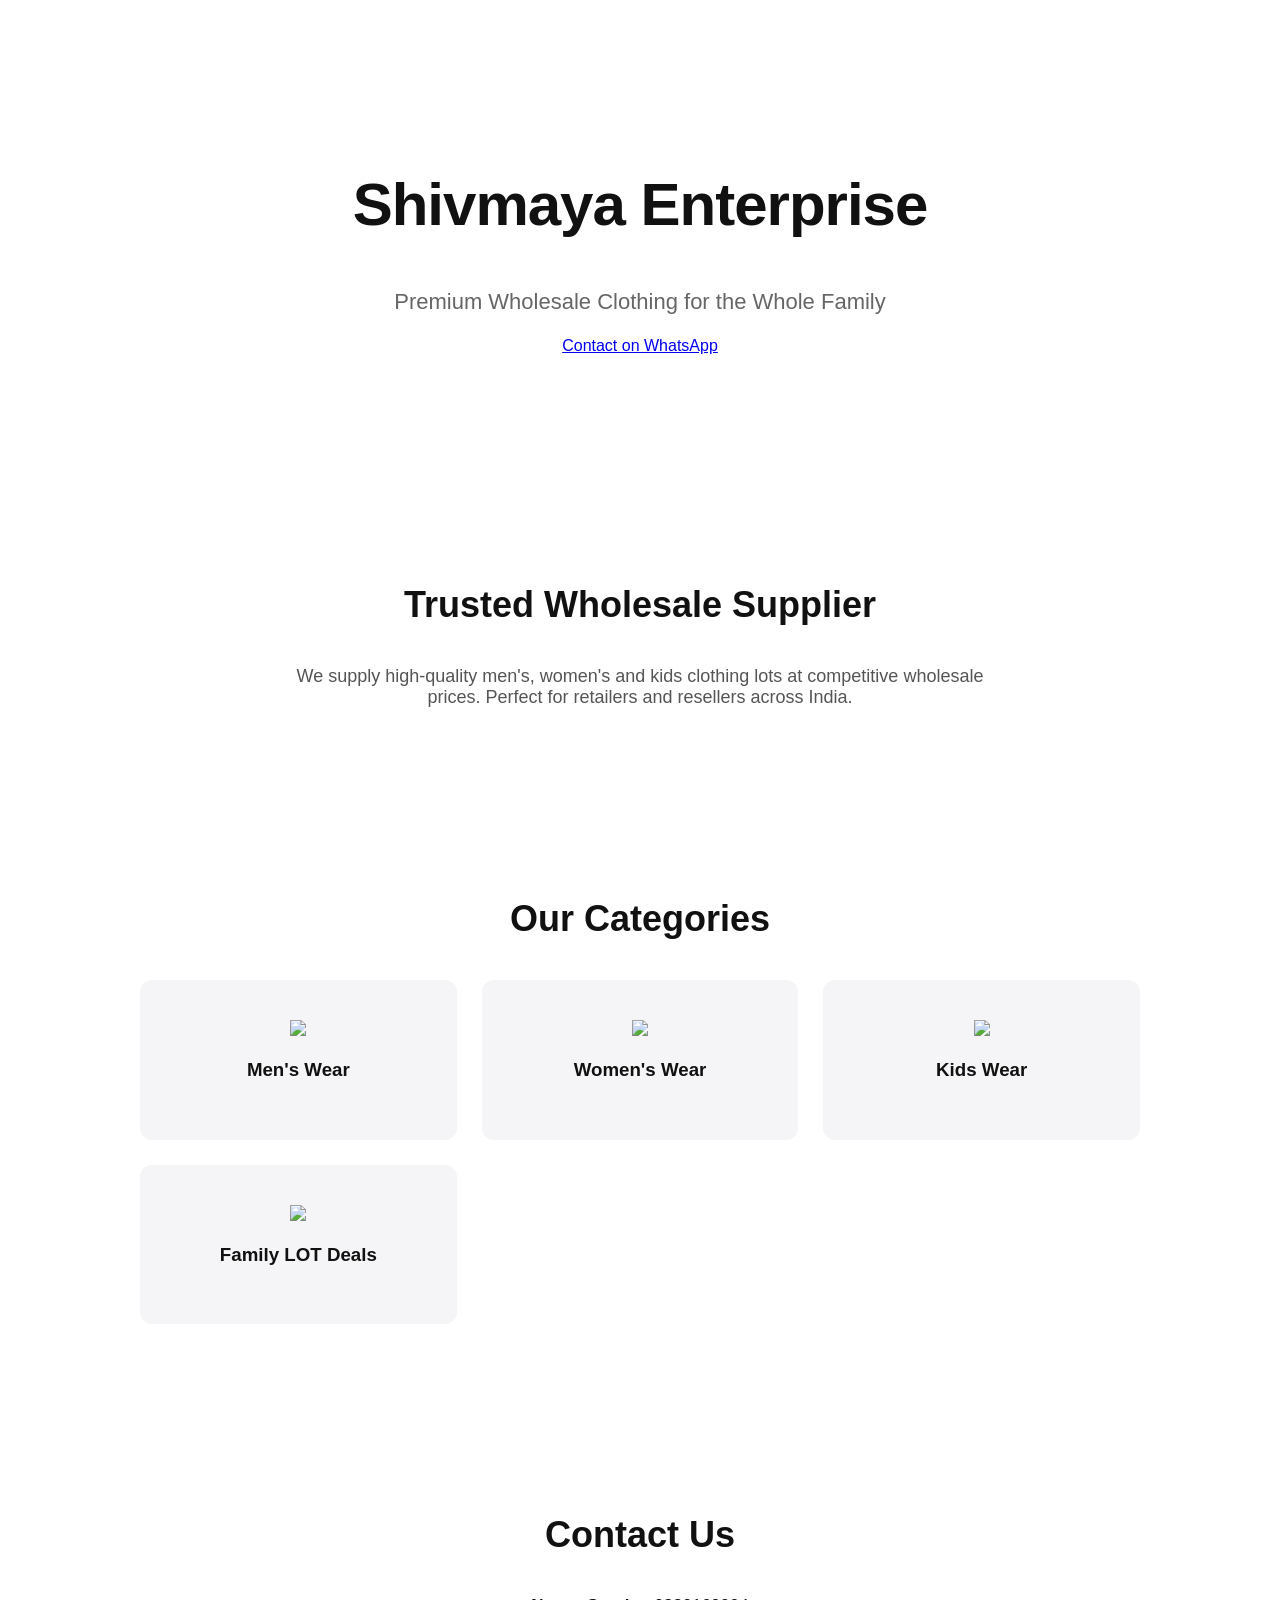
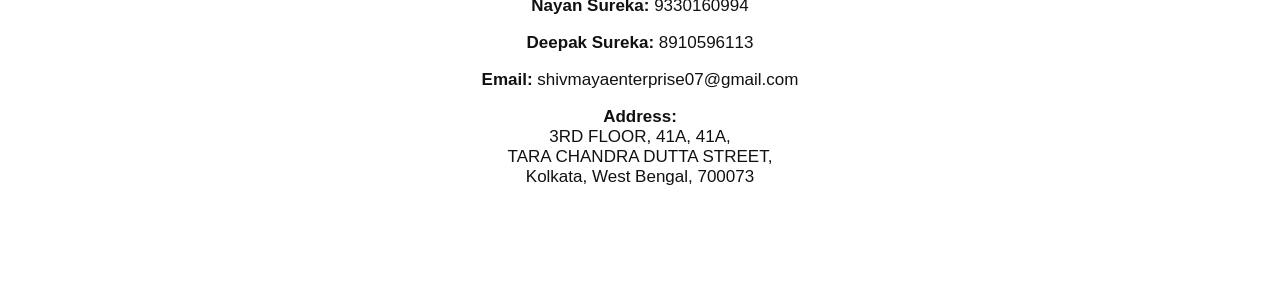
==== index.html @ 146da238 "Update index.html" ====
<!DOCTYPE html>
<html lang="en">

<head>

<meta charset="UTF-8">

<meta name="viewport"
content="width=device-width, initial-scale=1.0">

<title>Shivmaya Enterprise</title>

<link rel="stylesheet"
href="style.css">

</head>

<body>

<!-- HERO BANNER -->

<section class="hero">

<div class="hero-text">

<h1>Shivmaya Enterprise</h1>

<p>
Premium Wholesale Clothing
for the Whole Family
</p>

<a href="https://wa.me/919330160994"
class="btn">

Contact on WhatsApp

</a>

</div>

</section>

<!-- ABOUT -->

<section class="about">

<h2>Trusted Wholesale Supplier</h2>

<p>

We supply high-quality men's,
women's and kids clothing lots
at competitive wholesale prices.

Perfect for retailers and
resellers across India.

</p>

</section>

<!-- CATEGORY SECTION -->

<section class="products">

<h2>Our Categories</h2>

<div class="grid">

<div class="card">

<img src="images/mens.jpg">

<h3>Men's Wear</h3>

</div>

<div class="card">

<img src="images/womens.jpg">

<h3>Women's Wear</h3>

</div>

<div class="card">

<img src="images/kids.jpg">

<h3>Kids Wear</h3>

</div>

<div class="card">

<img src="images/family.jpg">

<h3>Family LOT Deals</h3>

</div>

</div>

</section>

<!-- CONTACT -->

<section class="contact">

<h2>Contact Us</h2>

<p>

<strong>Nayan Sureka:</strong>
9330160994

</p>

<p>

<strong>Deepak Sureka:</strong>
8910596113

</p>

<p>

<strong>Email:</strong>
shivmayaenterprise07@gmail.com

</p>

<p>

<strong>Address:</strong><br>

3RD FLOOR, 41A, 41A,<br>

TARA CHANDRA DUTTA STREET,<br>

Kolkata, West Bengal, 700073

</p>

</section>

</body>

</html>
---- style.css ----
/* APPLE STYLE MINIMAL DESIGN */

body {

margin: 0;

font-family: -apple-system,
BlinkMacSystemFont,
"Segoe UI",
Roboto,
sans-serif;

background: #ffffff;

color: #111;

}

/* HERO */

.hero {

text-align: center;

padding: 120px 20px;

}

.hero h1 {

font-size: 60px;

font-weight: 600;

letter-spacing: -1px;

}

.hero p {

font-size: 22px;

color: #666;

margin-top: 10px;

}

/* SECTIONS */

section {

padding: 80px 20px;

max-width: 1000px;

margin: auto;

}

h2 {

text-align: center;

font-size: 36px;

margin-bottom: 40px;

}

/* ABOUT */

.about p {

text-align: center;

font-size: 18px;

color: #555;

max-width: 700px;

margin: auto;

}

/* GRID */

.grid {

display: grid;

grid-template-columns:
repeat(auto-fit, minmax(240px,1fr));

gap: 25px;

}

/* CARDS */

.card {

padding: 40px;

border-radius: 12px;

background: #f5f5f7;

transition: 0.3s;

text-align: center;

}

.card:hover {

transform: translateY(-6px);

box-shadow:
0 12px 30px rgba(0,0,0,0.08);

}

/* CONTACT */

.contact p {

text-align: center;

font-size: 17px;

}

/* WHATSAPP BUTTON */

.whatsapp {

position: fixed;

bottom: 20px;

right: 20px;

background: #25D366;

color: white;

padding: 14px 20px;

border-radius: 40px;

text-decoration: none;

font-size: 15px;

box-shadow:
0 8px 20px rgba(0,0,0,0.15);

}
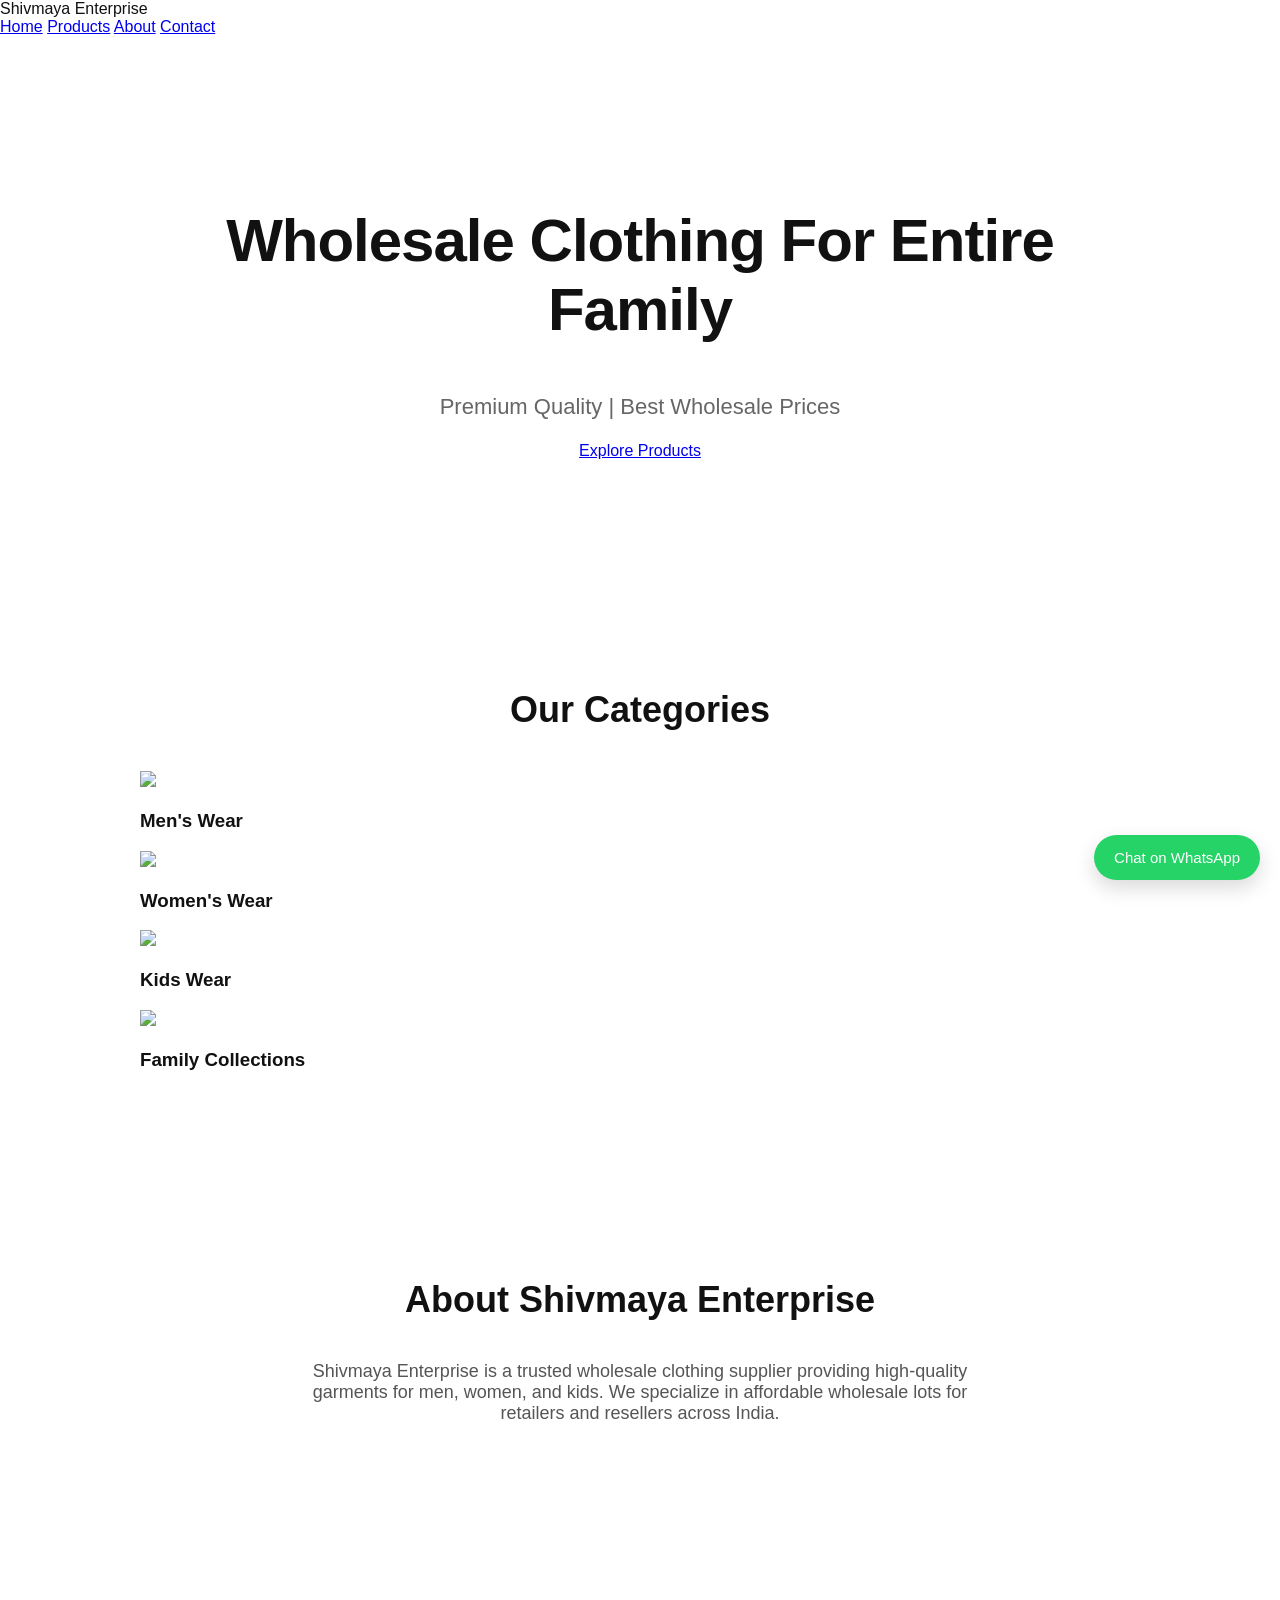
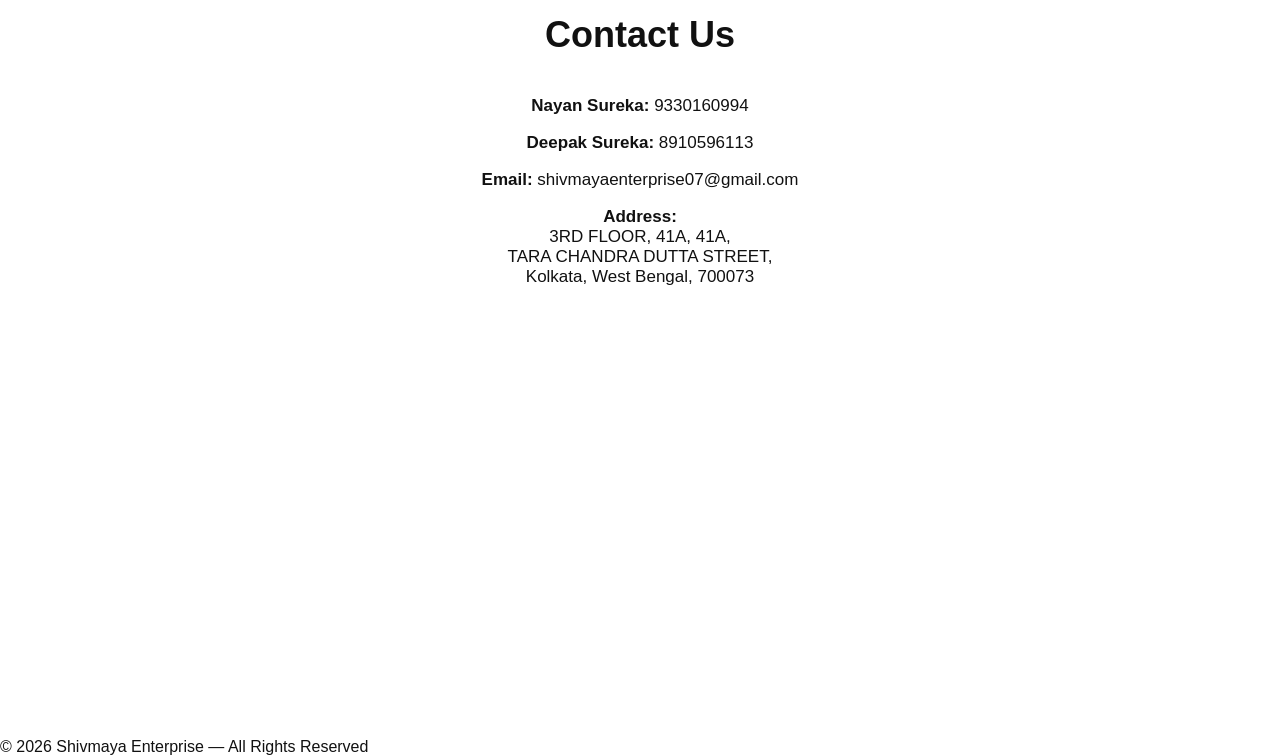
==== commit f9907b5b: "Update index.html" ====
--- a/index.html
+++ b/index.html
@@ -1,41 +1,97 @@
 <!DOCTYPE html>
-<html lang="en">
+<html>
 
 <head>
 
-<meta charset="UTF-8">
-
-<meta name="viewport"
-content="width=device-width, initial-scale=1.0">
-
 <title>Shivmaya Enterprise</title>
 
-<link rel="stylesheet"
-href="style.css">
+<meta name="viewport" content="width=device-width, initial-scale=1.0">
+
+<link rel="stylesheet" href="style.css">
 
 </head>
 
 <body>
 
-<!-- HERO BANNER -->
+<!-- NAVBAR -->
+
+<div class="navbar">
+
+<div class="logo">
+Shivmaya Enterprise
+</div>
+
+<div class="nav-links">
+
+<a href="#">Home</a>
+
+<a href="#products">Products</a>
+
+<a href="#about">About</a>
+
+<a href="#contact">Contact</a>
+
+</div>
+
+</div>
+
+<!-- HERO SECTION -->
 
 <section class="hero">
 
-<div class="hero-text">
+<div class="hero-content">
 
-<h1>Shivmaya Enterprise</h1>
+<h1>Wholesale Clothing For Entire Family</h1>
 
-<p>
-Premium Wholesale Clothing
-for the Whole Family
-</p>
+<p>Premium Quality | Best Wholesale Prices</p>
 
-<a href="https://wa.me/919330160994"
-class="btn">
+<a href="#products" class="btn">
+Explore Products
+</a>
 
-Contact on WhatsApp
+</div>
 
-</a>
+</section>
+
+<!-- PRODUCTS -->
+
+<section id="products" class="products">
+
+<h2>Our Categories</h2>
+
+<div class="product-grid">
+
+<div class="product-card">
+
+<img src="images/mens.jpeg">
+
+<h3>Men's Wear</h3>
+
+</div>
+
+<div class="product-card">
+
+<img src="images/womens.jpeg">
+
+<h3>Women's Wear</h3>
+
+</div>
+
+<div class="product-card">
+
+<img src="images/kids.jpeg">
+
+<h3>Kids Wear</h3>
+
+</div>
+
+<div class="product-card">
+
+<img src="images/family.jpeg">
+
+<h3>Family Collections</h3>
+
+</div>
 
 </div>
 
@@ -43,107 +99,84 @@
 
 <!-- ABOUT -->
 
-<section class="about">
+<section id="about" class="about">
 
-<h2>Trusted Wholesale Supplier</h2>
+<h2>About Shivmaya Enterprise</h2>
 
 <p>
 
-We supply high-quality men's,
-women's and kids clothing lots
-at competitive wholesale prices.
-
-Perfect for retailers and
-resellers across India.
+Shivmaya Enterprise is a trusted wholesale clothing supplier 
+providing high-quality garments for men, women, and kids. 
+We specialize in affordable wholesale lots for retailers 
+and resellers across India.
 
 </p>
 
 </section>
 
-<!-- CATEGORY SECTION -->
+<!-- CONTACT -->
 
-<section class="products">
+<section id="contact" class="contact">
 
-<h2>Our Categories</h2>
+<h2>Contact Us</h2>
 
-<div class="grid">
+<p>
+<b>Nayan Sureka:</b> 9330160994
+</p>
 
-<div class="card">
+<p>
+<b>Deepak Sureka:</b> 8910596113
+</p>
 
-<img src="images/mens.jpg">
+<p>
+<b>Email:</b> shivmayaenterprise07@gmail.com
+</p>
 
-<h3>Men's Wear</h3>
+<p>
 
-</div>
+<b>Address:</b><br>
 
-<div class="card">
+3RD FLOOR, 41A, 41A,<br>
+TARA CHANDRA DUTTA STREET,<br>
+Kolkata, West Bengal, 700073
 
-<img src="images/womens.jpg">
+</p>
 
-<h3>Women's Wear</h3>
+<!-- GOOGLE MAP -->
 
-</div>
+<div class="map">
 
-<div class="card">
+<iframe
+src="https://maps.google.com/maps?q=41A%20Tara%20Chandra%20Dutta%20Street%20Kolkata&t=&z=15&ie=UTF8&iwloc=&output=embed"
+width="100%"
+height="350"
+style="border:0;"
+allowfullscreen=""
+loading="lazy">
 
-<img src="images/kids.jpg">
-
-<h3>Kids Wear</h3>
-
-</div>
-
-<div class="card">
-
-<img src="images/family.jpg">
-
-<h3>Family LOT Deals</h3>
-
-</div>
+</iframe>
 
 </div>
 
 </section>
 
-<!-- CONTACT -->
+<!-- FOOTER -->
 
-<section class="contact">
+<div class="footer">
 
-<h2>Contact Us</h2>
+© 2026 Shivmaya Enterprise — All Rights Reserved
 
-<p>
+</div>
 
-<strong>Nayan Sureka:</strong>
-9330160994
+<!-- WHATSAPP BUTTON -->
 
-</p>
+<a href="https://wa.me/919330160994"
+class="whatsapp"
+target="_blank">
 
-<p>
+Chat on WhatsApp
 
-<strong>Deepak Sureka:</strong>
-8910596113
-
-</p>
-
-<p>
-
-<strong>Email:</strong>
-shivmayaenterprise07@gmail.com
-
-</p>
-
-<p>
-
-<strong>Address:</strong><br>
-
-3RD FLOOR, 41A, 41A,<br>
-
-TARA CHANDRA DUTTA STREET,<br>
-
-Kolkata, West Bengal, 700073
-
-</p>
-
-</section>
+</a>
 
 </body>
 
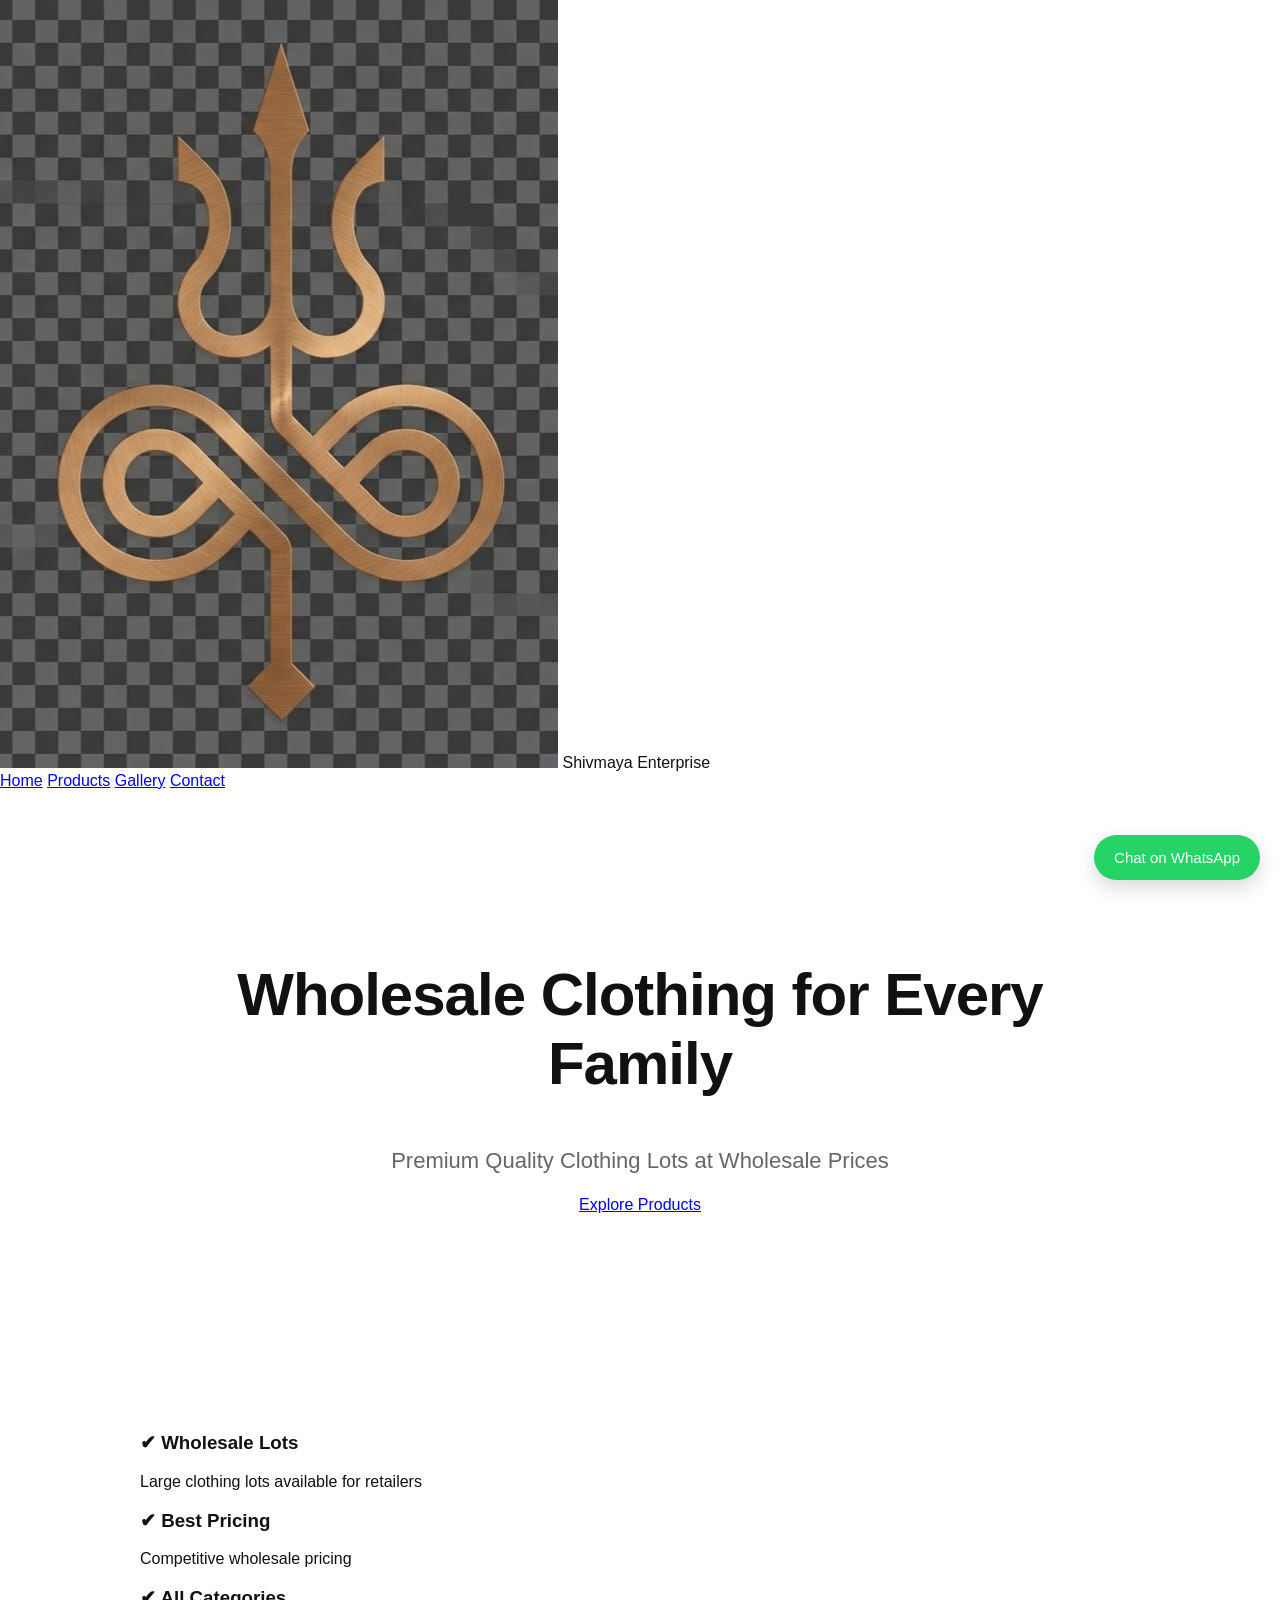
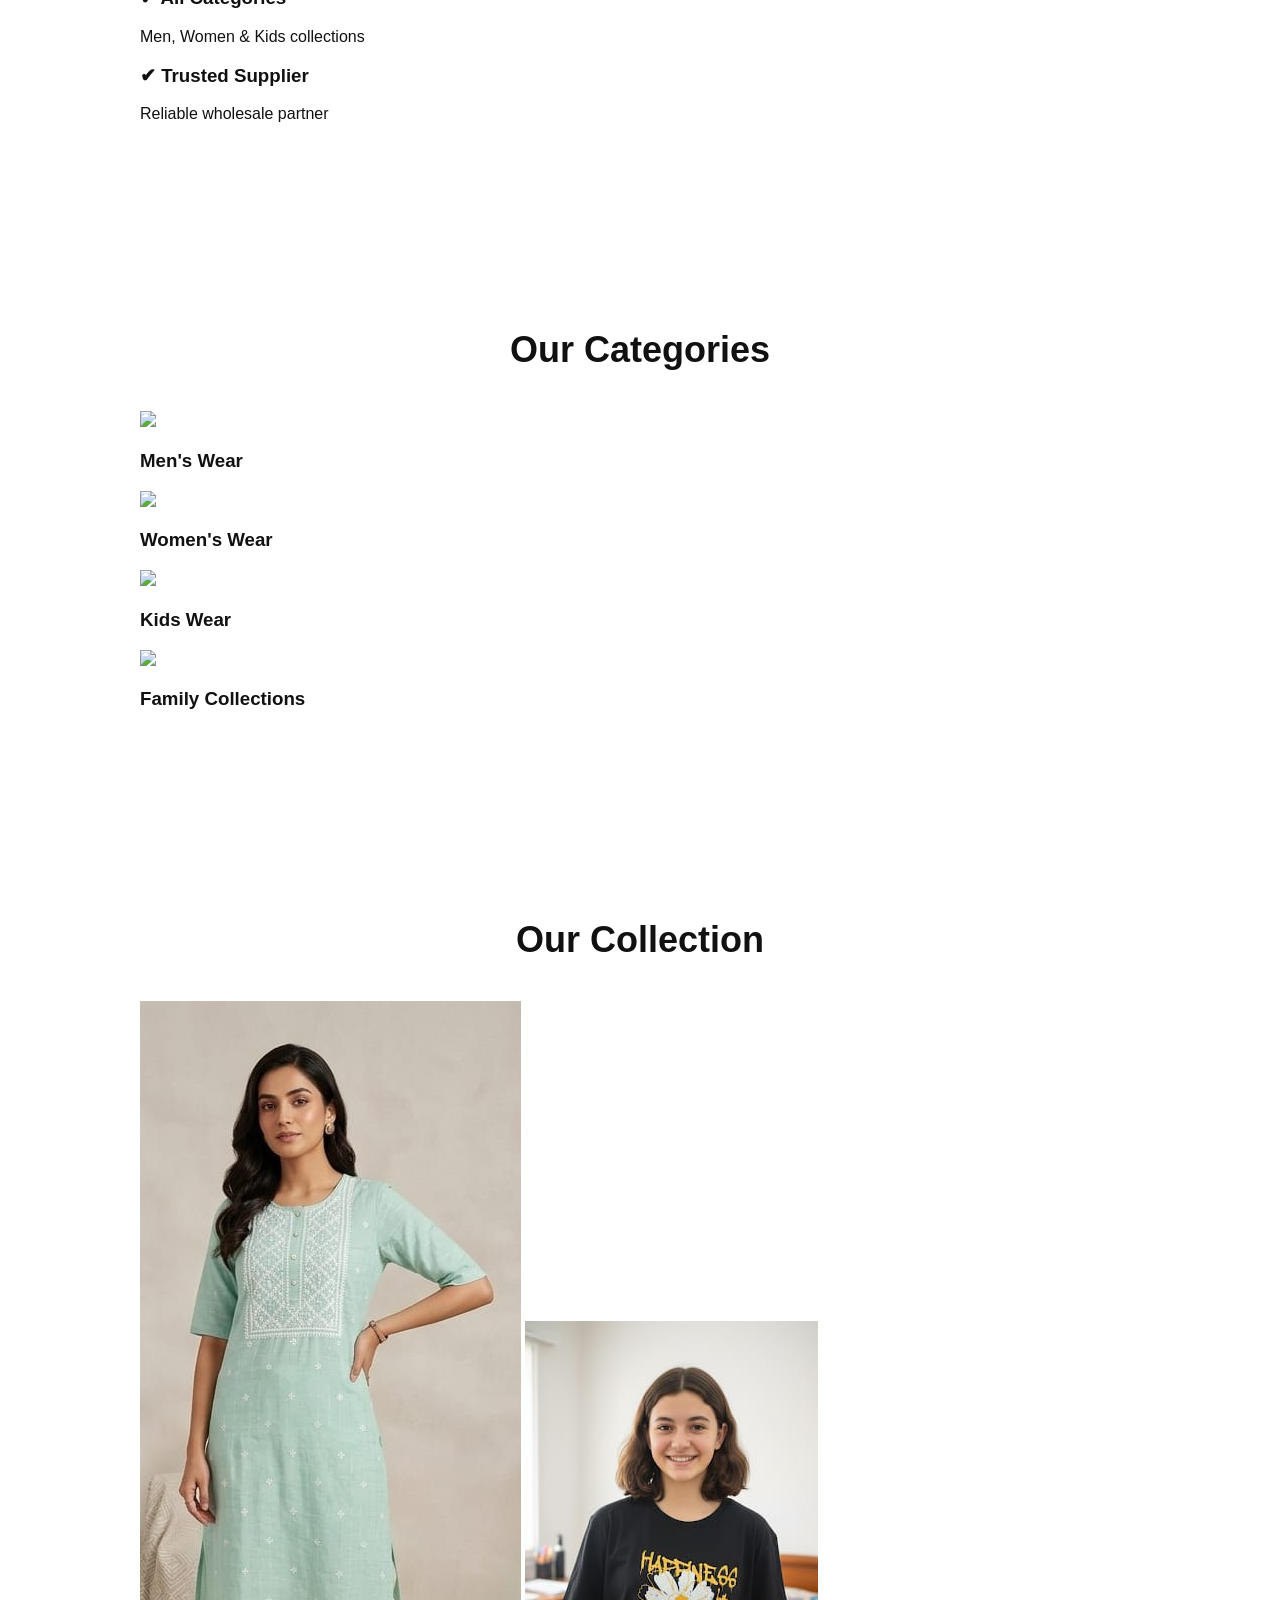
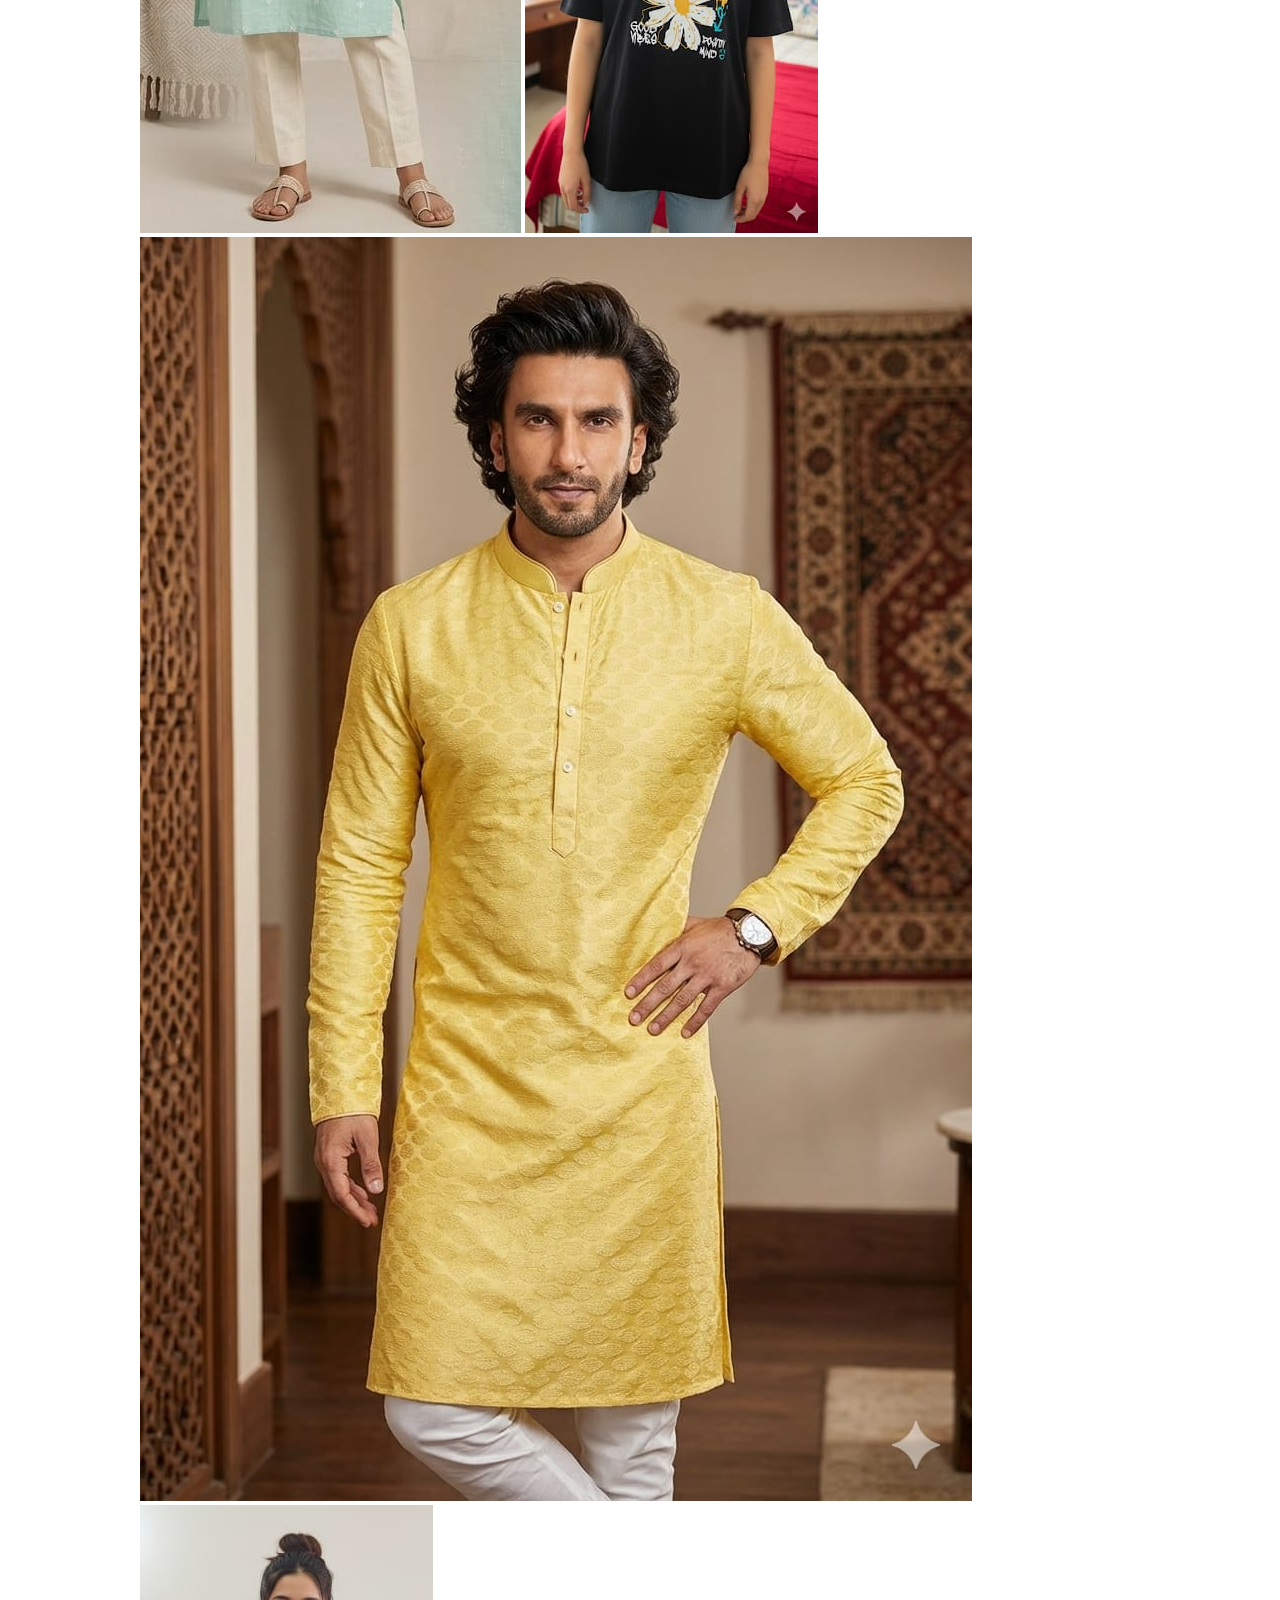
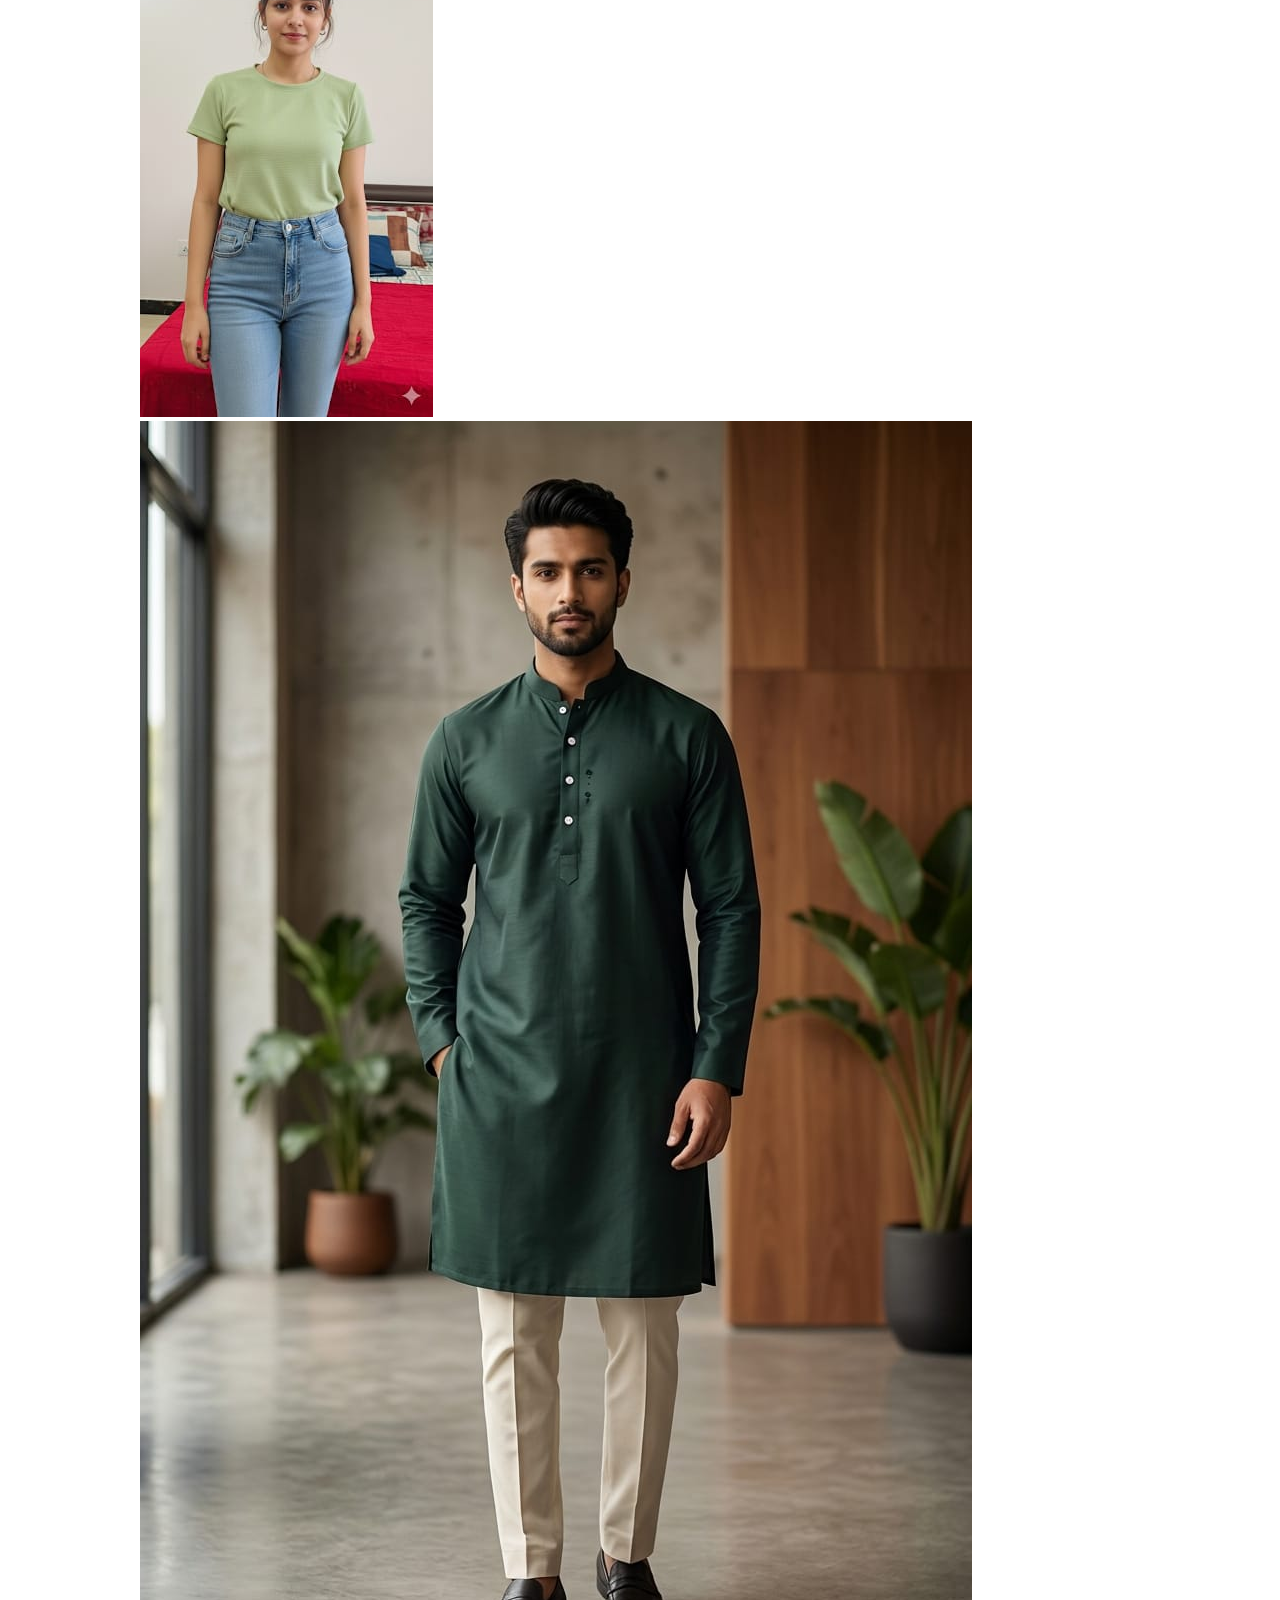
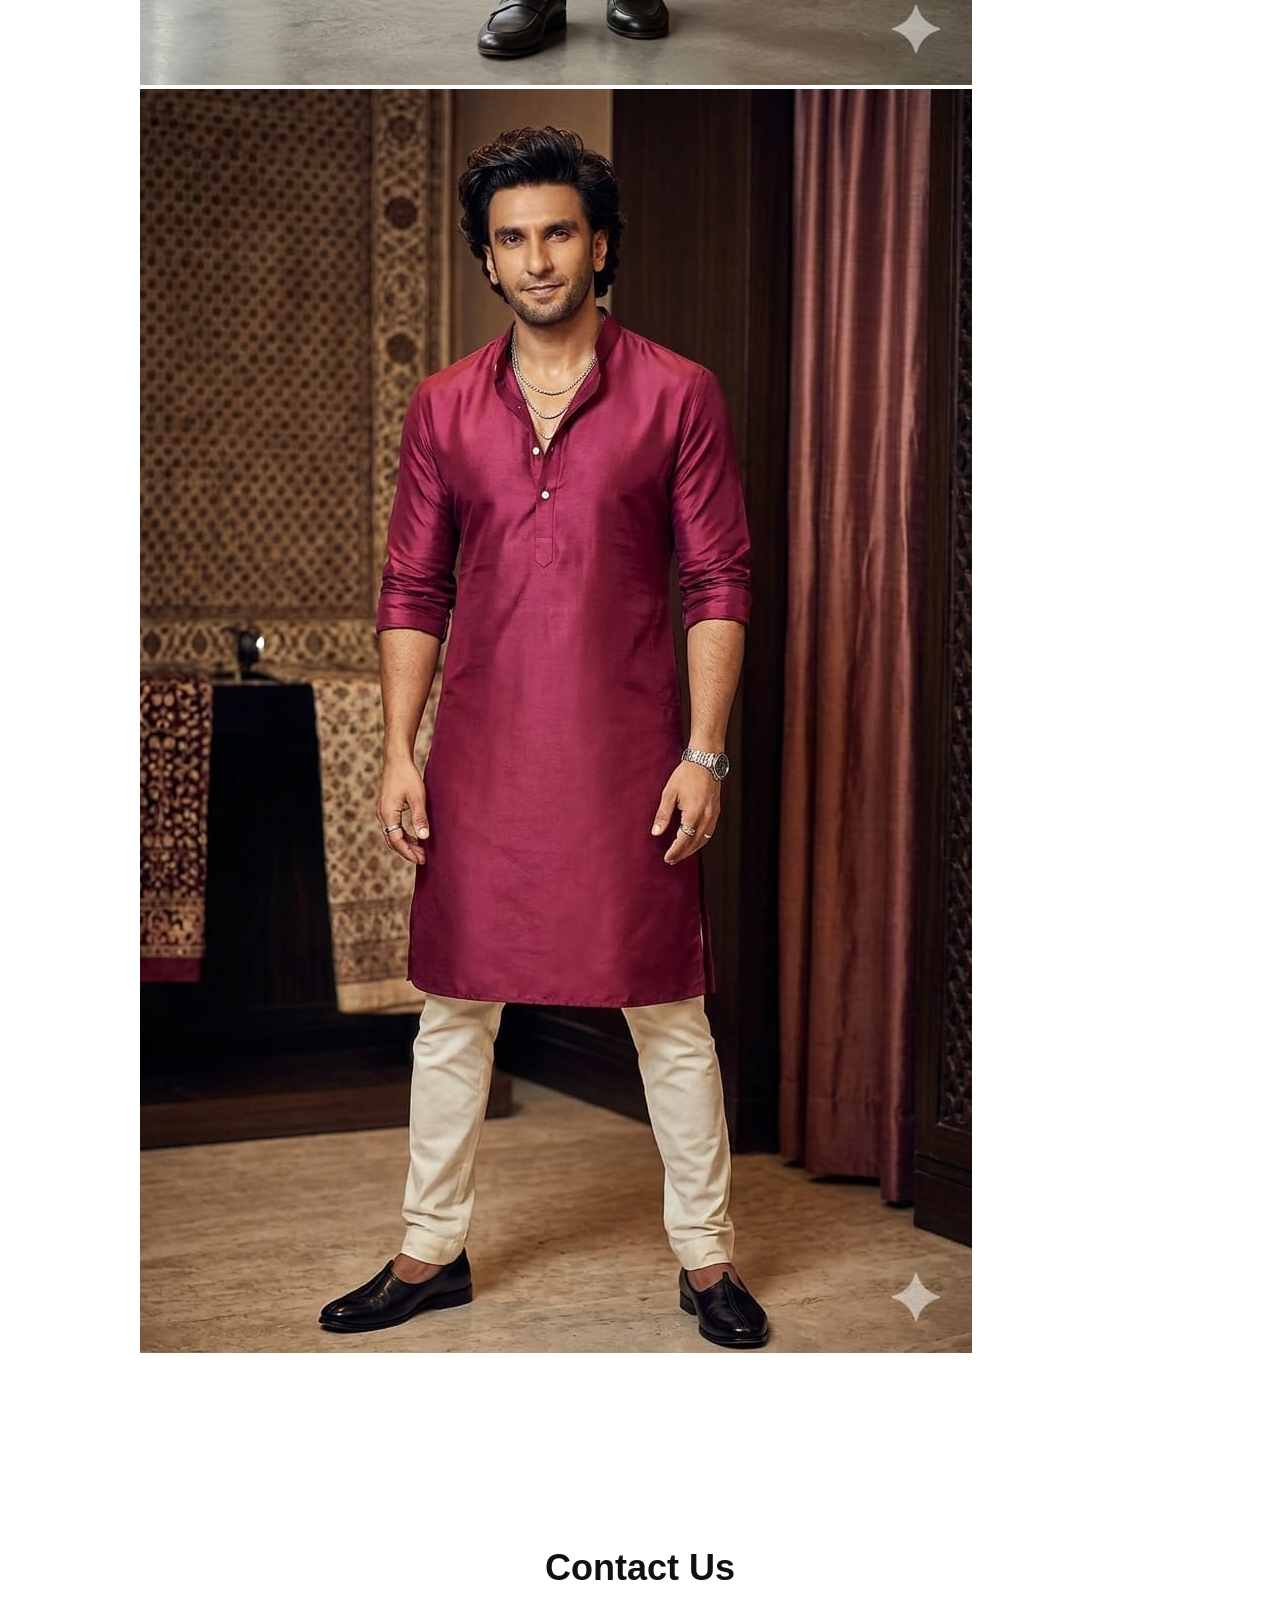
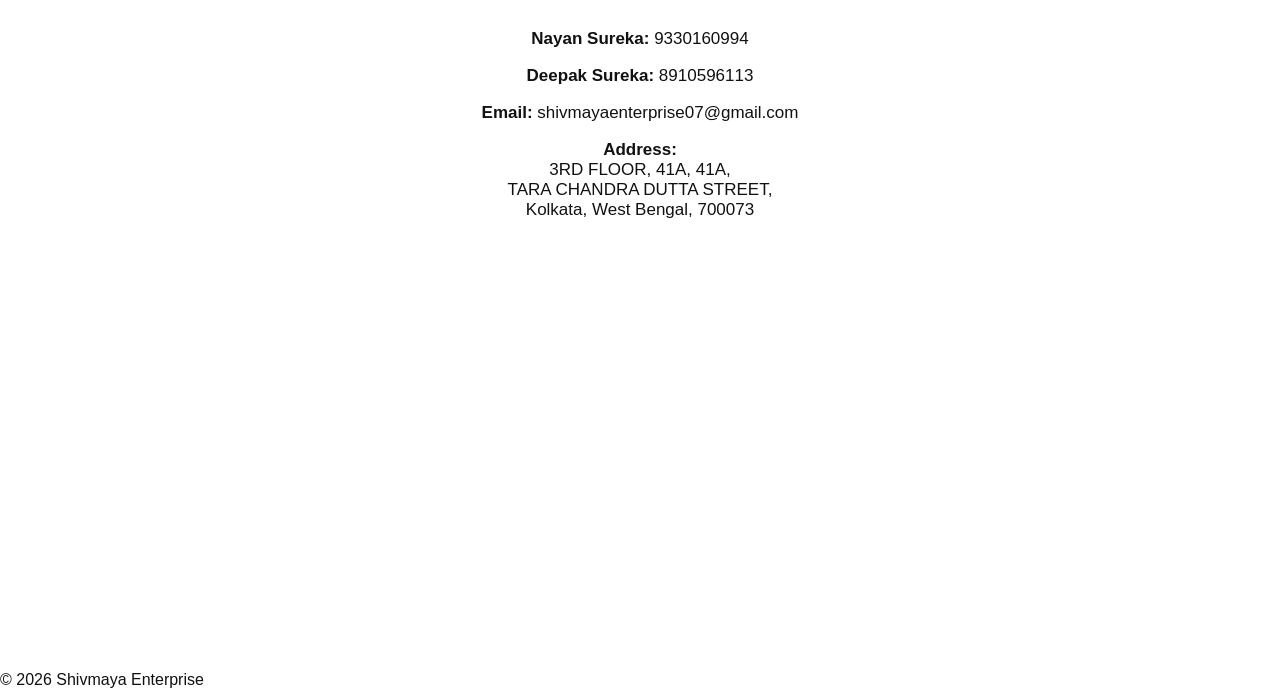
==== commit 6c640fc4: "Update index.html" ====
--- a/index.html
+++ b/index.html
@@ -9,6 +9,10 @@
 
 <link rel="stylesheet" href="style.css">
 
+<!-- PREMIUM FONT -->
+
+<link href="https://fonts.googleapis.com/css2?family=Inter:wght@300;400;500;600&display=swap" rel="stylesheet">
+
 </head>
 
 <body>
@@ -17,33 +21,40 @@
 
 <div class="navbar">
 
-<div class="logo">
+<div class="logo-area">
+
+<img src="images/logo.png" class="logo-img">
+
+<span class="logo-text">
 Shivmaya Enterprise
+</span>
+
 </div>
 
 <div class="nav-links">
 
 <a href="#">Home</a>
-
 <a href="#products">Products</a>
-
-<a href="#about">About</a>
-
+<a href="#gallery">Gallery</a>
 <a href="#contact">Contact</a>
 
 </div>
 
 </div>
 
-<!-- HERO SECTION -->
+<!-- HERO -->
 
 <section class="hero">
 
 <div class="hero-content">
 
-<h1>Wholesale Clothing For Entire Family</h1>
-
-<p>Premium Quality | Best Wholesale Prices</p>
+<h1>
+Wholesale Clothing for Every Family
+</h1>
+
+<p>
+Premium Quality Clothing Lots at Wholesale Prices
+</p>
 
 <a href="#products" class="btn">
 Explore Products
@@ -53,6 +64,36 @@
 
 </section>
 
+<!-- TRUST SECTION -->
+
+<section class="trust">
+
+<div class="trust-grid">
+
+<div class="trust-card">
+<h3>✔ Wholesale Lots</h3>
+<p>Large clothing lots available for retailers</p>
+</div>
+
+<div class="trust-card">
+<h3>✔ Best Pricing</h3>
+<p>Competitive wholesale pricing</p>
+</div>
+
+<div class="trust-card">
+<h3>✔ All Categories</h3>
+<p>Men, Women & Kids collections</p>
+</div>
+
+<div class="trust-card">
+<h3>✔ Trusted Supplier</h3>
+<p>Reliable wholesale partner</p>
+</div>
+
+</div>
+
+</section>
+
 <!-- PRODUCTS -->
 
 <section id="products" class="products">
@@ -62,55 +103,45 @@
 <div class="product-grid">
 
 <div class="product-card">
-
 <img src="images/mens.jpeg">
-
 <h3>Men's Wear</h3>
-
-</div>
-
-<div class="product-card">
-
+</div>
+
+<div class="product-card">
 <img src="images/womens.jpeg">
-
 <h3>Women's Wear</h3>
-
-</div>
-
-<div class="product-card">
-
+</div>
+
+<div class="product-card">
 <img src="images/kids.jpeg">
-
 <h3>Kids Wear</h3>
-
-</div>
-
-<div class="product-card">
-
+</div>
+
+<div class="product-card">
 <img src="images/family.jpeg">
-
 <h3>Family Collections</h3>
-
-</div>
-
-</div>
-
-</section>
-
-<!-- ABOUT -->
-
-<section id="about" class="about">
-
-<h2>About Shivmaya Enterprise</h2>
-
-<p>
-
-Shivmaya Enterprise is a trusted wholesale clothing supplier 
-providing high-quality garments for men, women, and kids. 
-We specialize in affordable wholesale lots for retailers 
-and resellers across India.
-
-</p>
+</div>
+
+</div>
+
+</section>
+
+<!-- GALLERY -->
+
+<section id="gallery" class="gallery">
+
+<h2>Our Collection</h2>
+
+<div class="gallery-grid">
+
+<img src="images/gallery1.jpeg">
+<img src="images/gallery2.jpeg">
+<img src="images/gallery3.jpeg">
+<img src="images/gallery4.jpeg">
+<img src="images/gallery5.jpeg">
+<img src="images/gallery6.jpeg">
+
+</div>
 
 </section>
 
@@ -120,17 +151,9 @@
 
 <h2>Contact Us</h2>
 
-<p>
-<b>Nayan Sureka:</b> 9330160994
-</p>
-
-<p>
-<b>Deepak Sureka:</b> 8910596113
-</p>
-
-<p>
-<b>Email:</b> shivmayaenterprise07@gmail.com
-</p>
+<p><b>Nayan Sureka:</b> 9330160994</p>
+<p><b>Deepak Sureka:</b> 8910596113</p>
+<p><b>Email:</b> shivmayaenterprise07@gmail.com</p>
 
 <p>
 
@@ -141,8 +164,6 @@
 Kolkata, West Bengal, 700073
 
 </p>
-
-<!-- GOOGLE MAP -->
 
 <div class="map">
 
@@ -164,11 +185,11 @@
 
 <div class="footer">
 
-© 2026 Shivmaya Enterprise — All Rights Reserved
-
-</div>
-
-<!-- WHATSAPP BUTTON -->
+© 2026 Shivmaya Enterprise
+
+</div>
+
+<!-- WHATSAPP -->
 
 <a href="https://wa.me/919330160994"
 class="whatsapp"
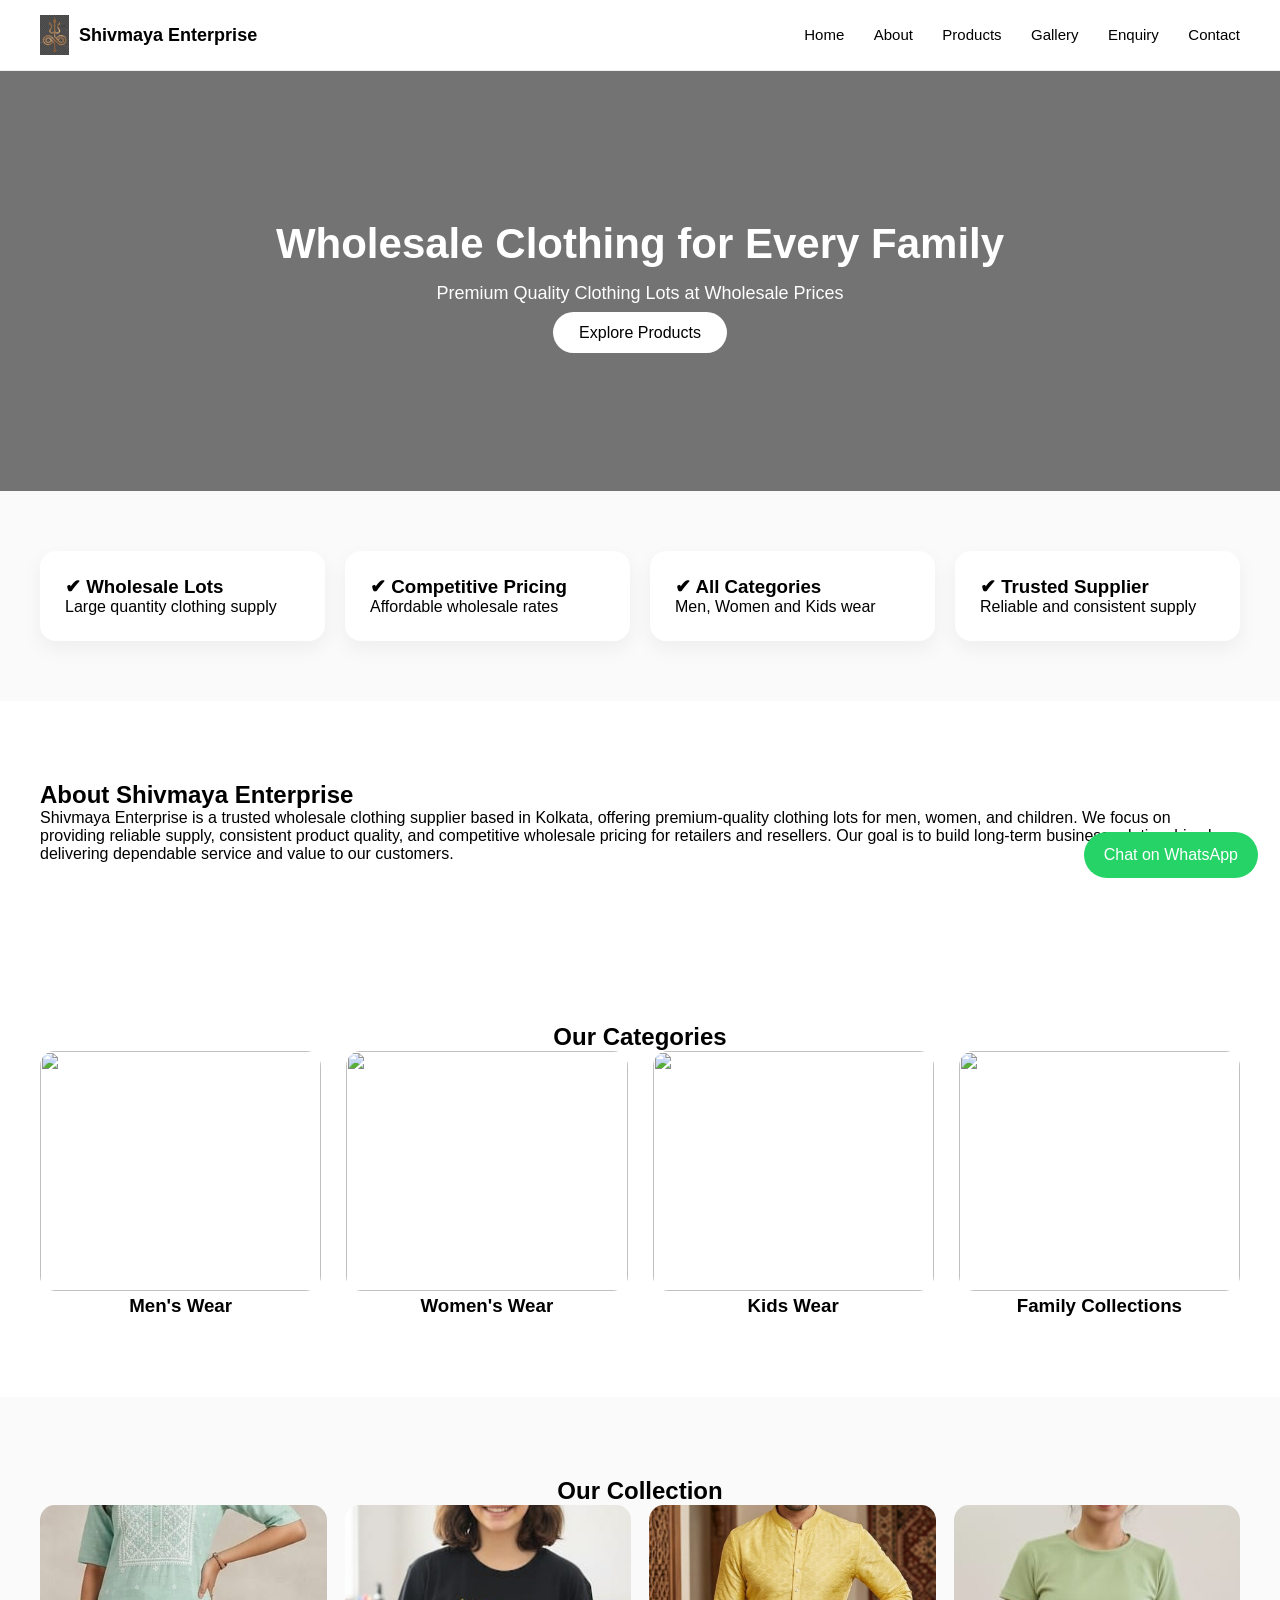
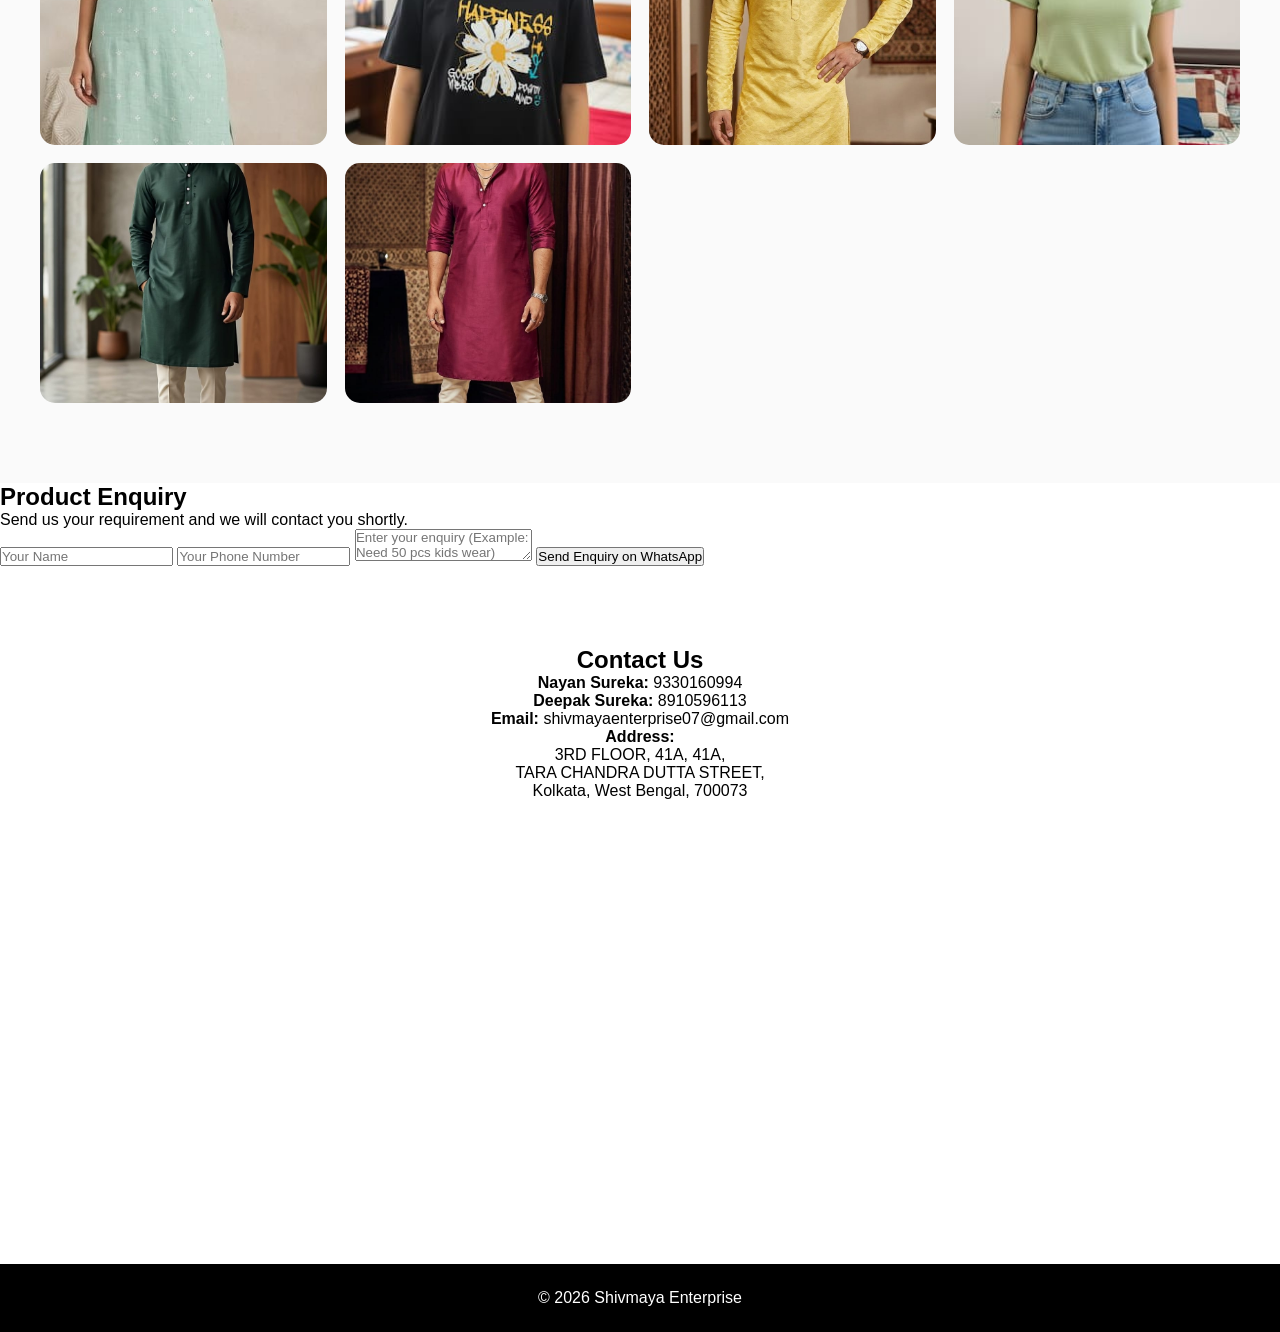
==== commit 55b8e0cc: "Update index.html" ====
--- a/index.html
+++ b/index.html
@@ -7,9 +7,10 @@
 
 <meta name="viewport" content="width=device-width, initial-scale=1.0">
 
+<meta name="description"
+content="Shivmaya Enterprise is a trusted wholesale clothing supplier in Kolkata offering premium quality clothing lots for men, women and kids.">
+
 <link rel="stylesheet" href="style.css">
-
-<!-- PREMIUM FONT -->
 
 <link href="https://fonts.googleapis.com/css2?family=Inter:wght@300;400;500;600&display=swap" rel="stylesheet">
 
@@ -34,8 +35,10 @@
 <div class="nav-links">
 
 <a href="#">Home</a>
+<a href="#about">About</a>
 <a href="#products">Products</a>
 <a href="#gallery">Gallery</a>
+<a href="#enquiry">Enquiry</a>
 <a href="#contact">Contact</a>
 
 </div>
@@ -72,25 +75,43 @@
 
 <div class="trust-card">
 <h3>✔ Wholesale Lots</h3>
-<p>Large clothing lots available for retailers</p>
-</div>
-
-<div class="trust-card">
-<h3>✔ Best Pricing</h3>
-<p>Competitive wholesale pricing</p>
+<p>Large quantity clothing supply</p>
+</div>
+
+<div class="trust-card">
+<h3>✔ Competitive Pricing</h3>
+<p>Affordable wholesale rates</p>
 </div>
 
 <div class="trust-card">
 <h3>✔ All Categories</h3>
-<p>Men, Women & Kids collections</p>
+<p>Men, Women and Kids wear</p>
 </div>
 
 <div class="trust-card">
 <h3>✔ Trusted Supplier</h3>
-<p>Reliable wholesale partner</p>
-</div>
-
-</div>
+<p>Reliable and consistent supply</p>
+</div>
+
+</div>
+
+</section>
+
+<!-- ABOUT (TEXT ONLY) -->
+
+<section id="about" class="about">
+
+<h2>About Shivmaya Enterprise</h2>
+
+<p>
+
+Shivmaya Enterprise is a trusted wholesale clothing supplier based in Kolkata, offering premium-quality clothing lots for men, women, and children.
+
+We focus on providing reliable supply, consistent product quality, and competitive wholesale pricing for retailers and resellers.
+
+Our goal is to build long-term business relationships by delivering dependable service and value to our customers.
+
+</p>
 
 </section>
 
@@ -142,6 +163,44 @@
 <img src="images/gallery6.jpeg">
 
 </div>
+
+</section>
+
+<!-- ENQUIRY FORM -->
+
+<section id="enquiry" class="enquiry">
+
+<h2>Product Enquiry</h2>
+
+<p>
+Send us your requirement and we will contact you shortly.
+</p>
+
+<form onsubmit="sendWhatsApp(); return false;">
+
+<input
+type="text"
+id="name"
+placeholder="Your Name"
+required>
+
+<input
+type="tel"
+id="phone"
+placeholder="Your Phone Number"
+required>
+
+<textarea
+id="message"
+placeholder="Enter your enquiry (Example: Need 50 pcs kids wear)"
+required>
+</textarea>
+
+<button type="submit">
+Send Enquiry on WhatsApp
+</button>
+
+</form>
 
 </section>
 
@@ -189,7 +248,7 @@
 
 </div>
 
-<!-- WHATSAPP -->
+<!-- WHATSAPP BUTTON -->
 
 <a href="https://wa.me/919330160994"
 class="whatsapp"
@@ -199,6 +258,36 @@
 
 </a>
 
+<!-- WHATSAPP SCRIPT -->
+
+<script>
+
+function sendWhatsApp() {
+
+var name =
+document.getElementById("name").value;
+
+var phone =
+document.getElementById("phone").value;
+
+var message =
+document.getElementById("message").value;
+
+var whatsappMessage =
+"Name: " + name +
+"%0aPhone: " + phone +
+"%0aMessage: " + message;
+
+var whatsappURL =
+"https://wa.me/919330160994?text=" +
+whatsappMessage;
+
+window.open(whatsappURL, "_blank");
+
+}
+
+</script>
+
 </body>
 
 </html>
--- a/style.css
+++ b/style.css
@@ -1,18 +1,68 @@
-/* APPLE STYLE MINIMAL DESIGN */
-
-body {
+/* GLOBAL */
+
+* {
 
 margin: 0;
-
-font-family: -apple-system,
-BlinkMacSystemFont,
-"Segoe UI",
-Roboto,
-sans-serif;
-
-background: #ffffff;
-
-color: #111;
+padding: 0;
+box-sizing: border-box;
+
+font-family: 'Inter', sans-serif;
+
+scroll-behavior: smooth;
+
+}
+
+/* NAVBAR */
+
+.navbar {
+
+position: sticky;
+top: 0;
+
+display: flex;
+justify-content: space-between;
+align-items: center;
+
+padding: 15px 40px;
+
+background: rgba(255,255,255,0.95);
+
+border-bottom: 1px solid #eee;
+
+z-index: 1000;
+
+}
+
+.logo-area {
+
+display: flex;
+align-items: center;
+gap: 10px;
+
+}
+
+.logo-img {
+
+height: 40px;
+
+}
+
+.logo-text {
+
+font-weight: 600;
+font-size: 18px;
+
+}
+
+.nav-links a {
+
+margin-left: 25px;
+
+text-decoration: none;
+
+color: black;
+
+font-size: 15px;
 
 }
 
@@ -20,127 +70,281 @@
 
 .hero {
 
-text-align: center;
-
-padding: 120px 20px;
+width: 100%;
+
+min-height: 420px;
+
+background-image:
+url("images/banner.jpeg");
+
+background-size: cover;
+
+background-position: center;
+
+display: flex;
+align-items: center;
+justify-content: center;
+
+text-align: center;
+
+color: white;
+
+position: relative;
+
+}
+
+.hero::before {
+
+content: "";
+
+position: absolute;
+
+width: 100%;
+height: 100%;
+
+background:
+rgba(0,0,0,0.55);
+
+}
+
+.hero-content {
+
+position: relative;
+
+z-index: 2;
 
 }
 
 .hero h1 {
 
-font-size: 60px;
-
-font-weight: 600;
-
-letter-spacing: -1px;
+font-size: 42px;
+
+margin-bottom: 15px;
 
 }
 
 .hero p {
 
-font-size: 22px;
-
-color: #666;
-
-margin-top: 10px;
-
-}
-
-/* SECTIONS */
-
-section {
-
-padding: 80px 20px;
-
-max-width: 1000px;
+font-size: 18px;
+
+margin-bottom: 20px;
+
+}
+
+/* BUTTON */
+
+.btn {
+
+padding: 12px 26px;
+
+background: white;
+
+color: black;
+
+text-decoration: none;
+
+border-radius: 30px;
+
+}
+
+/* TRUST */
+
+.trust {
+
+padding: 60px 40px;
+
+background: #fafafa;
+
+}
+
+.trust-grid {
+
+display: grid;
+
+grid-template-columns:
+repeat(auto-fit,
+minmax(220px,1fr));
+
+gap: 20px;
+
+}
+
+.trust-card {
+
+background: white;
+
+padding: 25px;
+
+border-radius: 16px;
+
+box-shadow:
+0 8px 20px rgba(0,0,0,0.05);
+
+}
+
+/* ABOUT (NEW PREMIUM SECTION) */
+
+.about {
+
+padding: 80px 40px;
+
+}
+
+.about-container {
+
+display: grid;
+
+grid-template-columns:
+1fr 1fr;
+
+gap: 40px;
+
+align-items: center;
+
+max-width: 1100px;
 
 margin: auto;
 
 }
 
-h2 {
-
-text-align: center;
-
-font-size: 36px;
-
-margin-bottom: 40px;
-
-}
-
-/* ABOUT */
-
-.about p {
-
-text-align: center;
-
-font-size: 18px;
-
-color: #555;
-
-max-width: 700px;
-
-margin: auto;
-
-}
-
-/* GRID */
-
-.grid {
+.about-text h2 {
+
+font-size: 32px;
+
+margin-bottom: 20px;
+
+}
+
+.about-text p {
+
+font-size: 17px;
+
+line-height: 1.7;
+
+color: #444;
+
+}
+
+.about-image img {
+
+width: 100%;
+
+border-radius: 18px;
+
+}
+
+/* PRODUCTS */
+
+.products {
+
+padding: 80px 40px;
+
+text-align: center;
+
+}
+
+.product-grid {
 
 display: grid;
 
 grid-template-columns:
-repeat(auto-fit, minmax(240px,1fr));
+repeat(auto-fit,
+minmax(250px,1fr));
 
 gap: 25px;
 
 }
 
-/* CARDS */
-
-.card {
-
-padding: 40px;
-
-border-radius: 12px;
-
-background: #f5f5f7;
-
-transition: 0.3s;
-
-text-align: center;
-
-}
-
-.card:hover {
-
-transform: translateY(-6px);
-
-box-shadow:
-0 12px 30px rgba(0,0,0,0.08);
+.product-card img {
+
+width: 100%;
+
+height: 240px;
+
+object-fit: cover;
+
+border-radius: 15px;
+
+}
+
+/* GALLERY */
+
+.gallery {
+
+padding: 80px 40px;
+
+background: #fafafa;
+
+text-align: center;
+
+}
+
+.gallery-grid {
+
+display: grid;
+
+grid-template-columns:
+repeat(auto-fit,
+minmax(240px,1fr));
+
+gap: 18px;
+
+}
+
+.gallery-grid img {
+
+width: 100%;
+
+height: 240px;
+
+object-fit: cover;
+
+border-radius: 15px;
 
 }
 
 /* CONTACT */
 
-.contact p {
-
-text-align: center;
-
-font-size: 17px;
-
-}
-
-/* WHATSAPP BUTTON */
+.contact {
+
+padding: 80px 40px;
+
+text-align: center;
+
+}
+
+.map {
+
+margin-top: 30px;
+
+border-radius: 15px;
+
+overflow: hidden;
+
+}
+
+/* FOOTER */
+
+.footer {
+
+padding: 25px;
+
+background: black;
+
+color: white;
+
+text-align: center;
+
+}
+
+/* WHATSAPP */
 
 .whatsapp {
 
 position: fixed;
 
-bottom: 20px;
-
-right: 20px;
+bottom: 22px;
+right: 22px;
 
 background: #25D366;
 
@@ -152,9 +356,22 @@
 
 text-decoration: none;
 
-font-size: 15px;
-
-box-shadow:
-0 8px 20px rgba(0,0,0,0.15);
-
-}
+}
+
+/* MOBILE */
+
+@media (max-width:768px) {
+
+.about-container {
+
+grid-template-columns: 1fr;
+
+}
+
+.hero h1 {
+
+font-size: 28px;
+
+}
+
+}
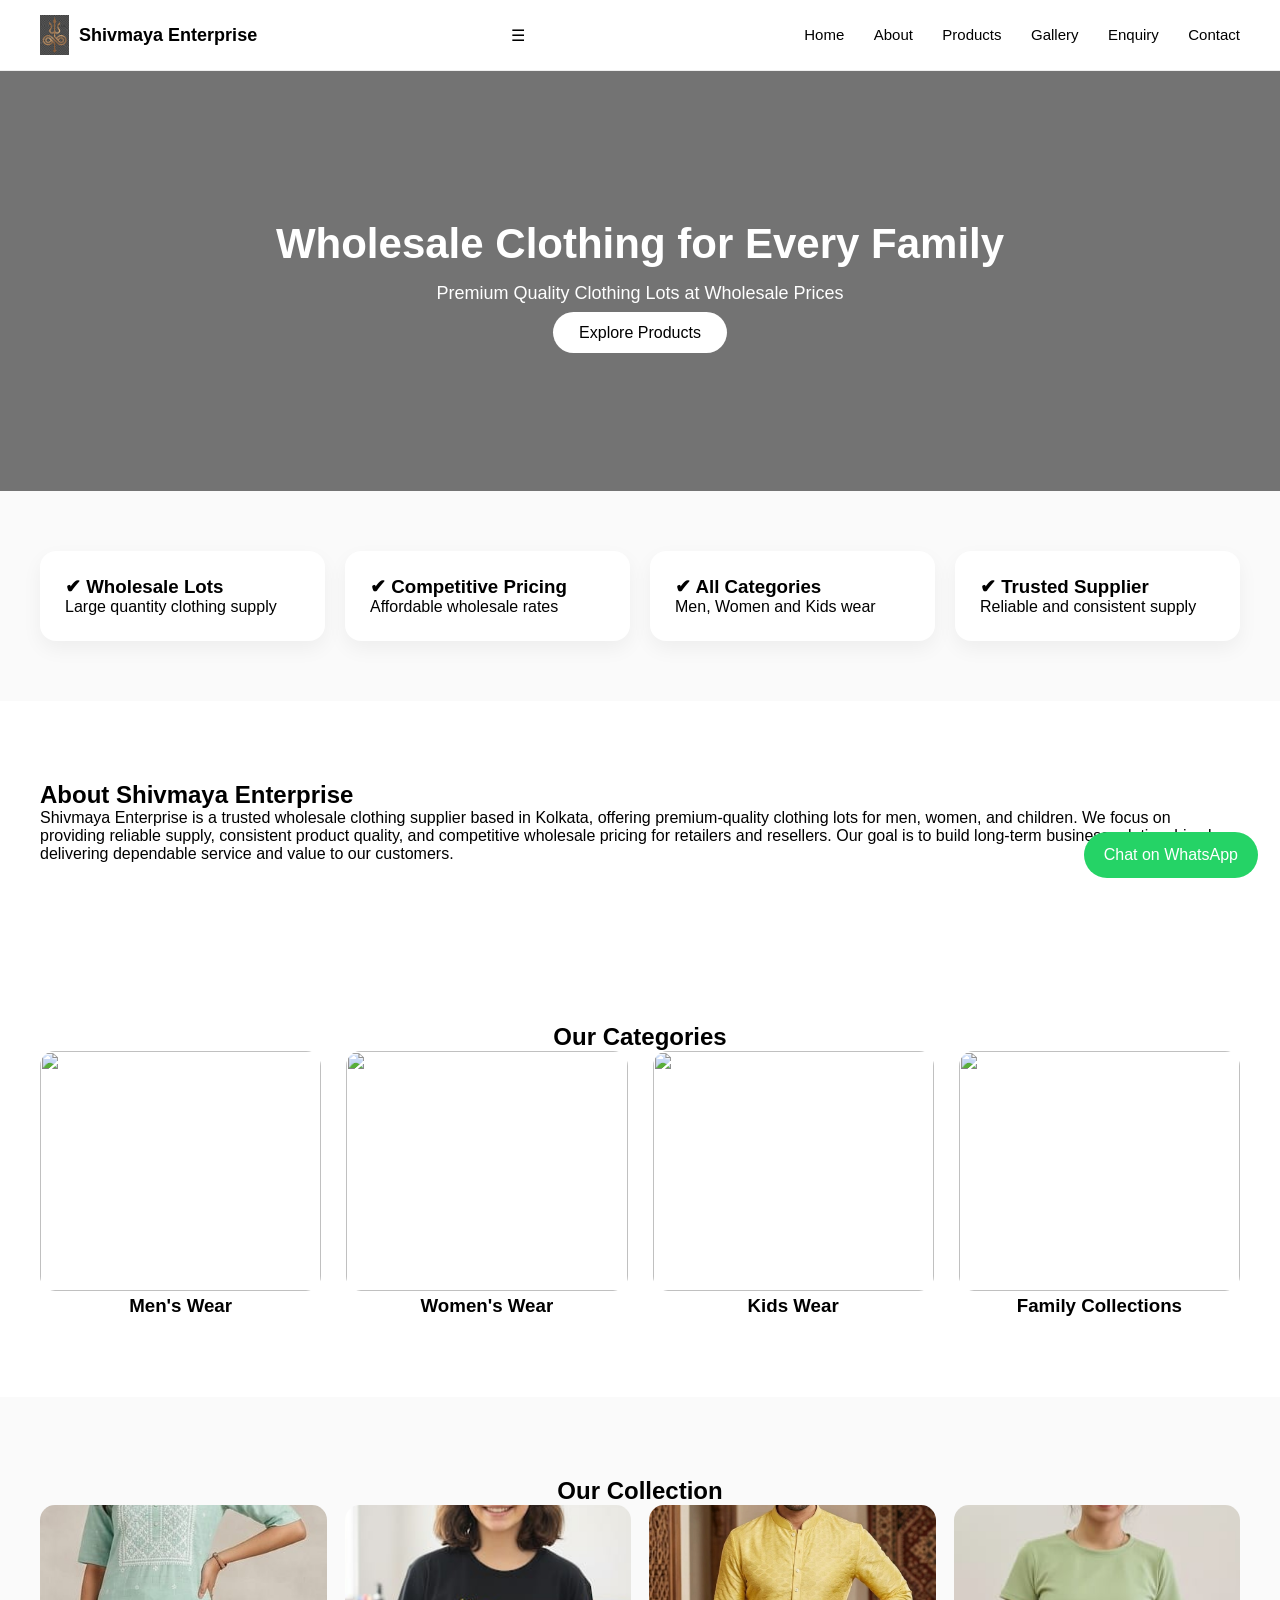
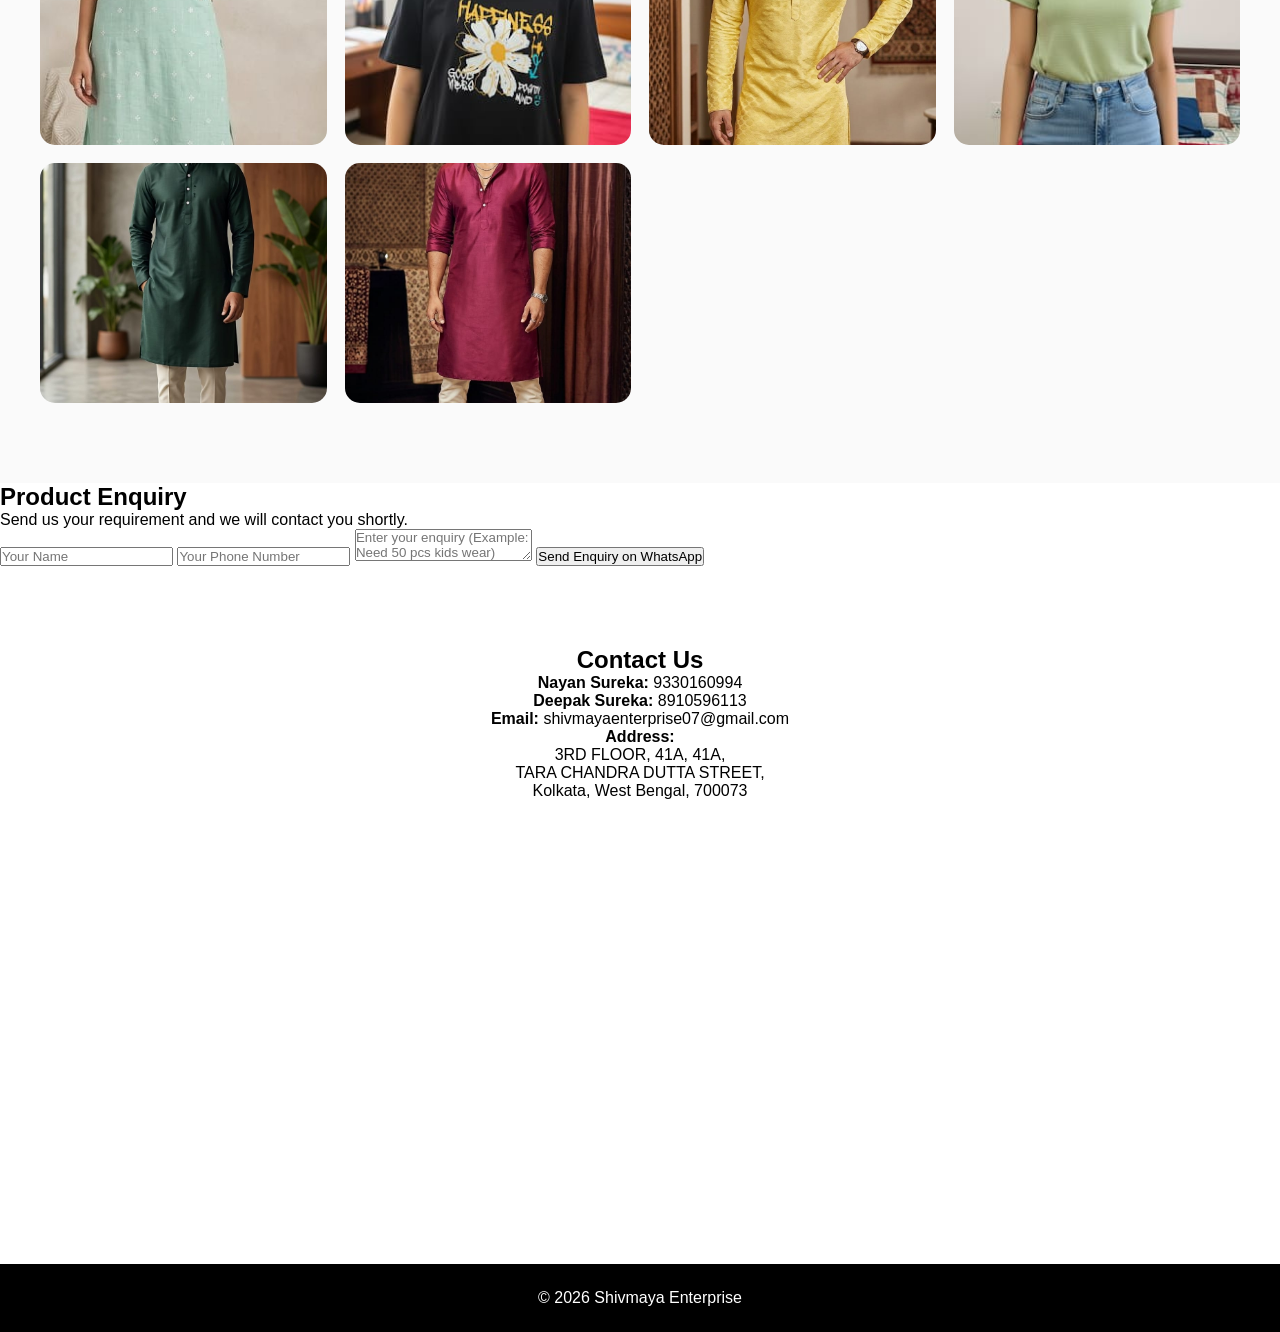
==== commit 695ec6f8: "Update index.html" ====
--- a/index.html
+++ b/index.html
@@ -32,7 +32,13 @@
 
 </div>
 
-<div class="nav-links">
+<!-- HAMBURGER -->
+
+<div class="menu-toggle" onclick="toggleMenu()">
+☰
+</div>
+
+<div class="nav-links" id="navLinks">
 
 <a href="#">Home</a>
 <a href="#about">About</a>
@@ -67,7 +73,7 @@
 
 </section>
 
-<!-- TRUST SECTION -->
+<!-- TRUST -->
 
 <section class="trust">
 
@@ -97,7 +103,7 @@
 
 </section>
 
-<!-- ABOUT (TEXT ONLY) -->
+<!-- ABOUT -->
 
 <section id="about" class="about">
 
@@ -166,7 +172,7 @@
 
 </section>
 
-<!-- ENQUIRY FORM -->
+<!-- ENQUIRY -->
 
 <section id="enquiry" class="enquiry">
 
@@ -248,7 +254,7 @@
 
 </div>
 
-<!-- WHATSAPP BUTTON -->
+<!-- FLOATING WHATSAPP -->
 
 <a href="https://wa.me/919330160994"
 class="whatsapp"
@@ -258,9 +264,11 @@
 
 </a>
 
-<!-- WHATSAPP SCRIPT -->
+<!-- SCRIPTS -->
 
 <script>
+
+/* WhatsApp Form */
 
 function sendWhatsApp() {
 
@@ -286,6 +294,17 @@
 
 }
 
+/* Hamburger Menu */
+
+function toggleMenu() {
+
+var nav =
+document.getElementById("navLinks");
+
+nav.classList.toggle("active");
+
+}
+
 </script>
 
 </body>
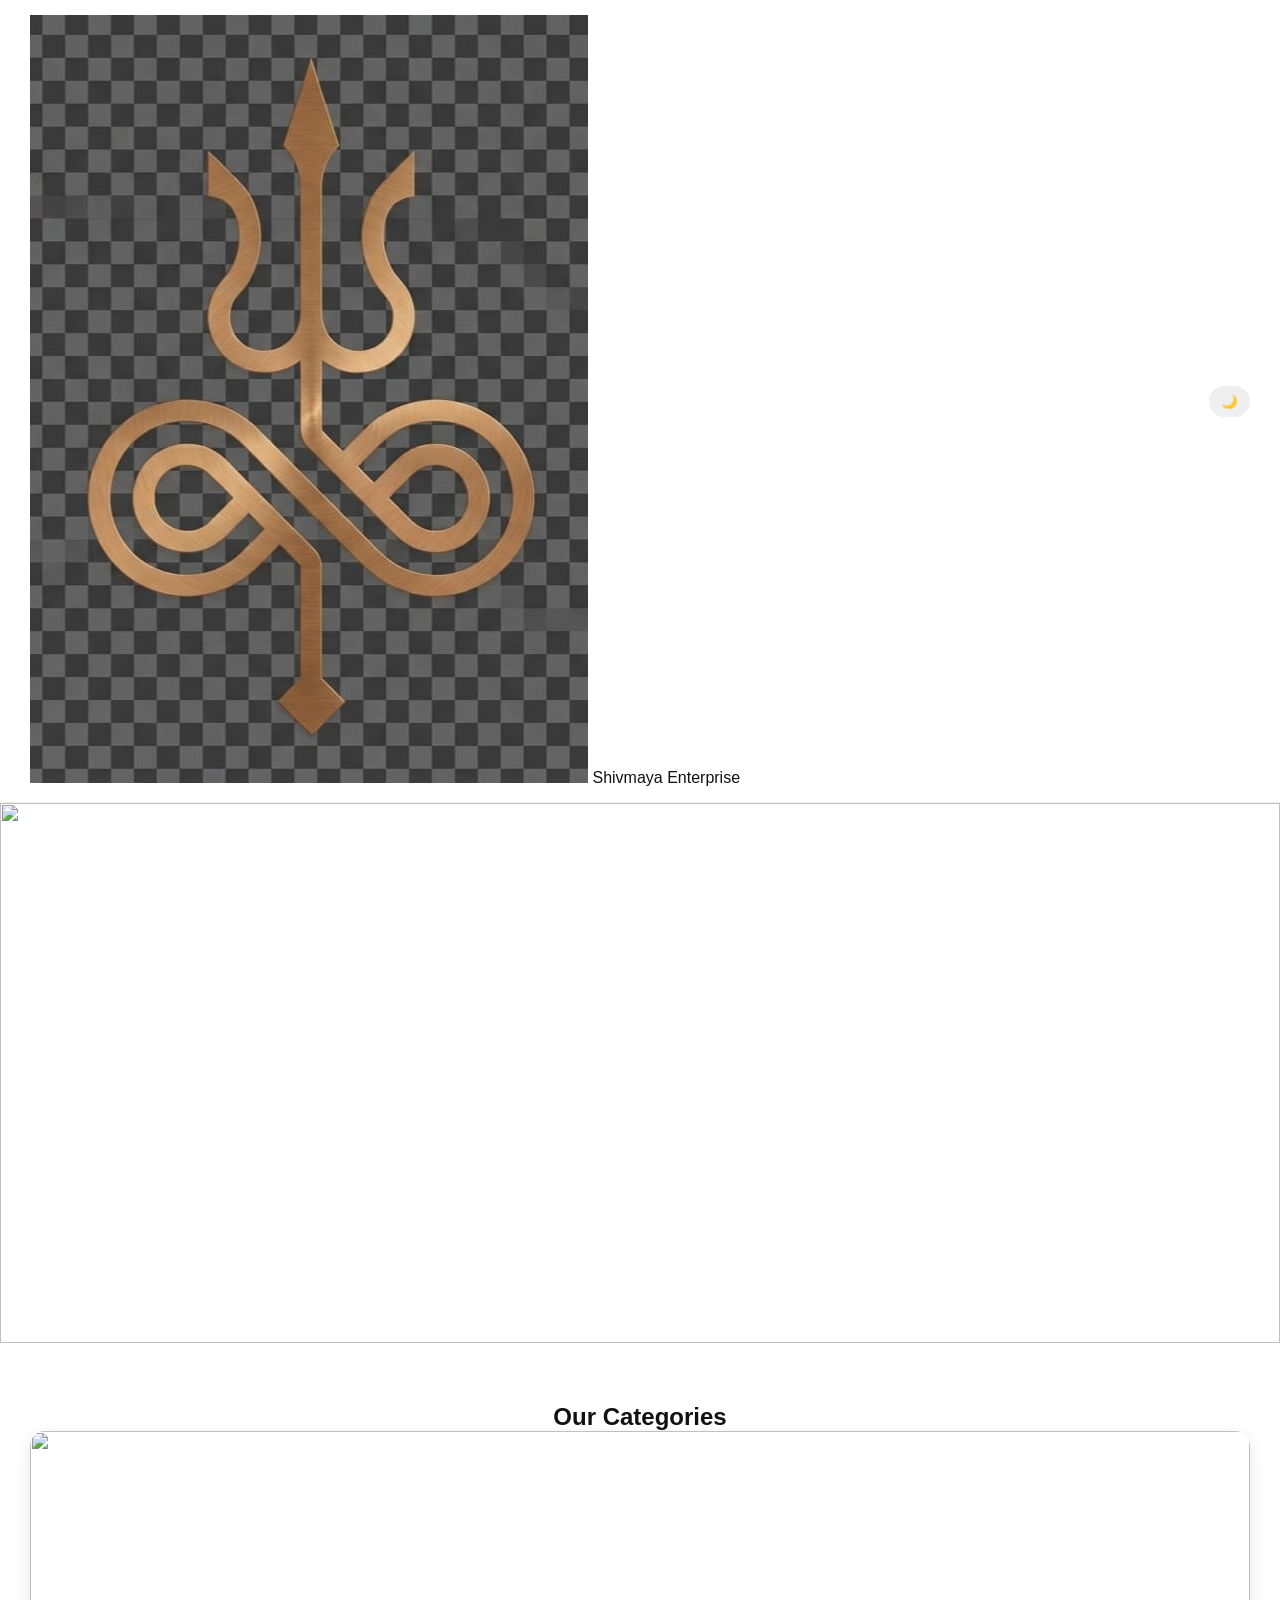
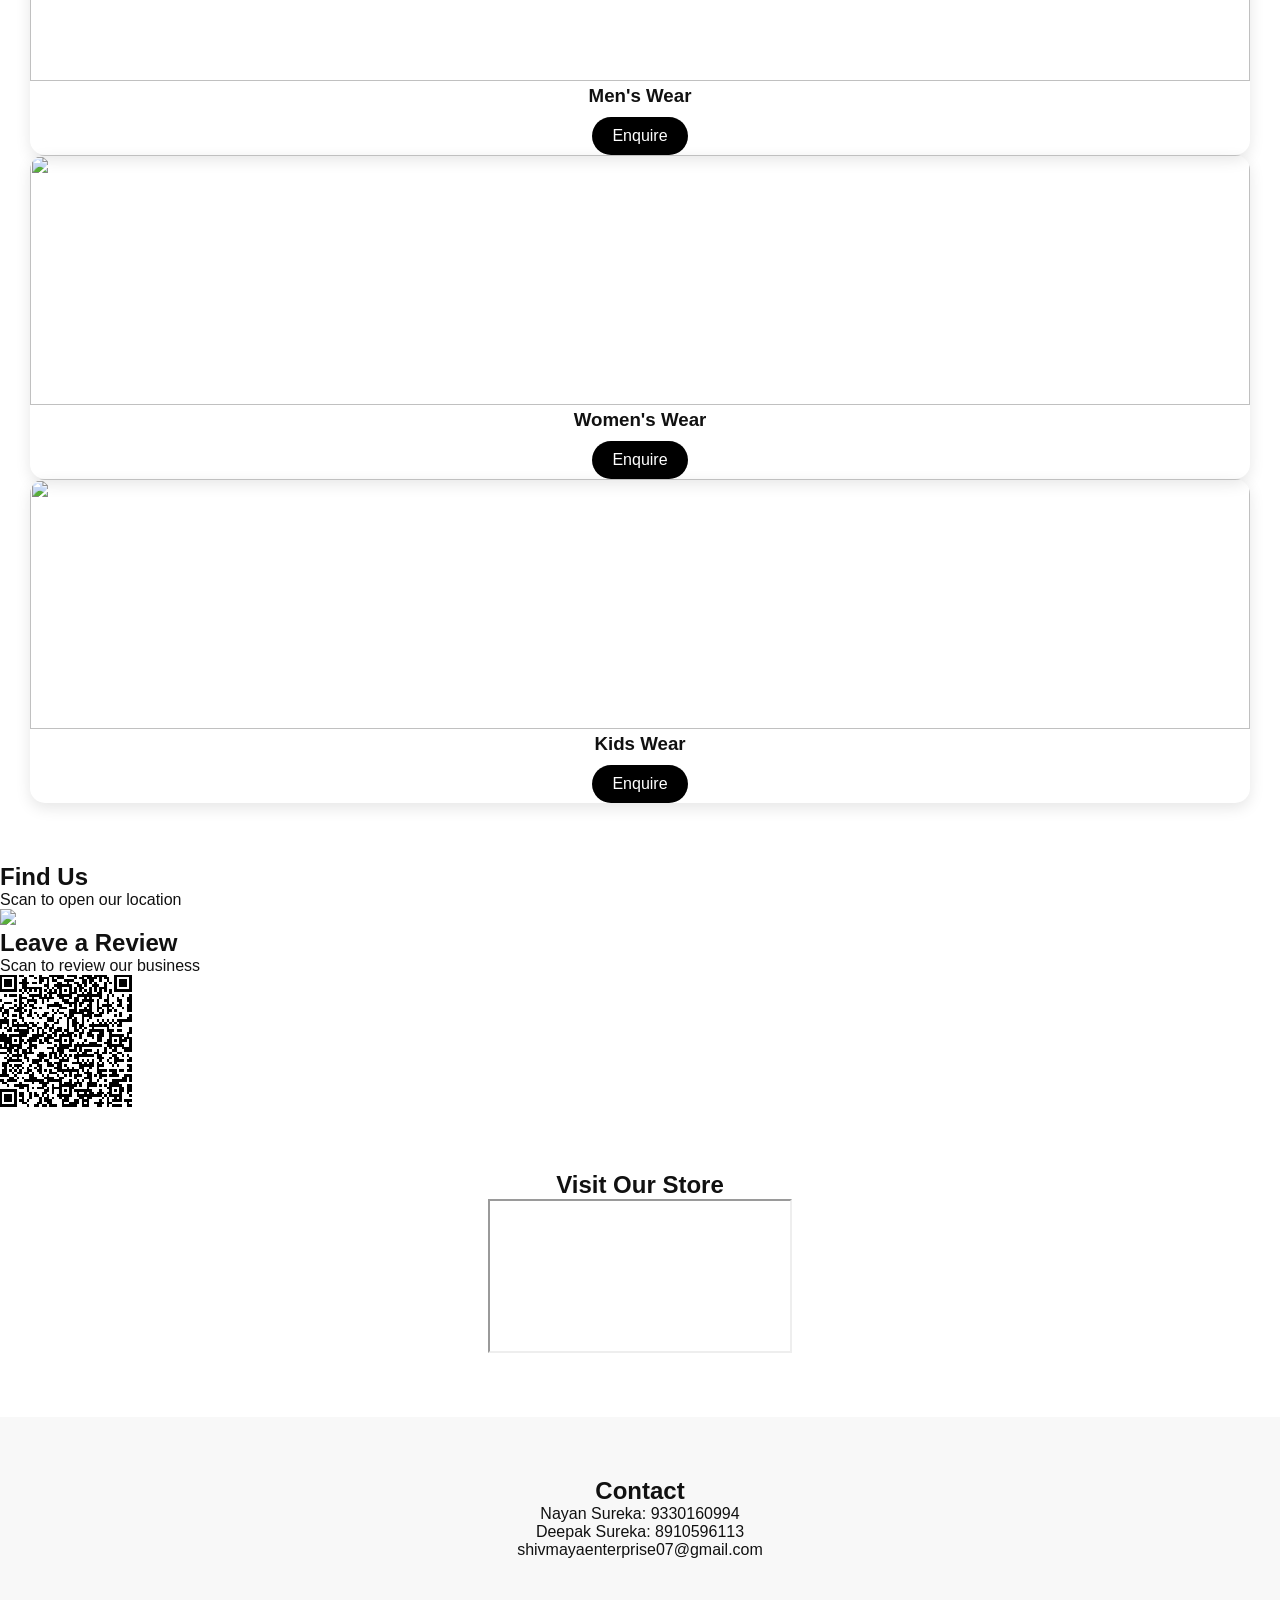
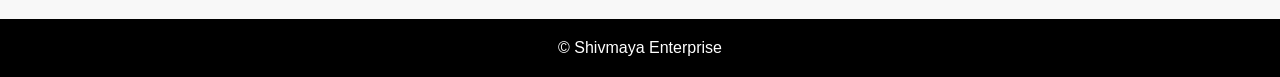
==== commit 015f64dd: "Update index.html" ====
--- a/index.html
+++ b/index.html
@@ -1,312 +1,130 @@
 <!DOCTYPE html>
-<html>
+<html lang="en">
+<head>
 
-<head>
+<meta charset="UTF-8">
+<meta name="viewport" content="width=device-width, initial-scale=1.0">
 
 <title>Shivmaya Enterprise</title>
 
-<meta name="viewport" content="width=device-width, initial-scale=1.0">
-
-<meta name="description"
-content="Shivmaya Enterprise is a trusted wholesale clothing supplier in Kolkata offering premium quality clothing lots for men, women and kids.">
+<meta name="description" content="Wholesale clothing in Kolkata for men, women and kids.">
 
 <link rel="stylesheet" href="style.css">
 
-<link href="https://fonts.googleapis.com/css2?family=Inter:wght@300;400;500;600&display=swap" rel="stylesheet">
+<!-- FAVICON -->
+<link rel="icon" href="favicon.png">
 
 </head>
 
 <body>
 
-<!-- NAVBAR -->
+<!-- HEADER -->
 
-<div class="navbar">
-
-<div class="logo-area">
-
-<img src="images/logo.png" class="logo-img">
-
-<span class="logo-text">
-Shivmaya Enterprise
-</span>
-
+<header>
+<div class="logo">
+<img src="images/logo.png">
+<span>Shivmaya Enterprise</span>
 </div>
 
-<!-- HAMBURGER -->
-
-<div class="menu-toggle" onclick="toggleMenu()">
-☰
-</div>
-
-<div class="nav-links" id="navLinks">
-
-<a href="#">Home</a>
-<a href="#about">About</a>
-<a href="#products">Products</a>
-<a href="#gallery">Gallery</a>
-<a href="#enquiry">Enquiry</a>
-<a href="#contact">Contact</a>
-
-</div>
-
-</div>
+<button id="darkToggle">🌙</button>
+</header>
 
 <!-- HERO -->
 
 <section class="hero">
+<img src="images/banner.jpeg">
 
-<div class="hero-content">
+<div class="hero-text">
+<h1>Premium Wholesale Clothing</h1>
+<p>For Men • Women • Kids</p>
+</div>
+</section>
 
-<h1>
-Wholesale Clothing for Every Family
-</h1>
+<!-- PRODUCTS -->
 
-<p>
-Premium Quality Clothing Lots at Wholesale Prices
-</p>
+<section class="products">
 
-<a href="#products" class="btn">
-Explore Products
-</a>
+<h2>Our Categories</h2>
 
+<div class="grid">
+
+<div class="card">
+<img src="images/mens.jpeg">
+<h3>Men's Wear</h3>
+<a href="https://wa.me/919330160994?text=Men%20Wear%20Enquiry" class="btn">Enquire</a>
 </div>
 
-</section>
-
-<!-- TRUST -->
-
-<section class="trust">
-
-<div class="trust-grid">
-
-<div class="trust-card">
-<h3>✔ Wholesale Lots</h3>
-<p>Large quantity clothing supply</p>
+<div class="card">
+<img src="images/womens.jpeg">
+<h3>Women's Wear</h3>
+<a href="https://wa.me/919330160994?text=Women%20Wear%20Enquiry" class="btn">Enquire</a>
 </div>
 
-<div class="trust-card">
-<h3>✔ Competitive Pricing</h3>
-<p>Affordable wholesale rates</p>
-</div>
-
-<div class="trust-card">
-<h3>✔ All Categories</h3>
-<p>Men, Women and Kids wear</p>
-</div>
-
-<div class="trust-card">
-<h3>✔ Trusted Supplier</h3>
-<p>Reliable and consistent supply</p>
+<div class="card">
+<img src="images/kids.jpeg">
+<h3>Kids Wear</h3>
+<a href="https://wa.me/919330160994?text=Kids%20Wear%20Enquiry" class="btn">Enquire</a>
 </div>
 
 </div>
 
 </section>
 
-<!-- ABOUT -->
+<!-- QR LOCATION -->
 
-<section id="about" class="about">
+<section class="qr-section">
 
-<h2>About Shivmaya Enterprise</h2>
+<h2>Find Us</h2>
+<p>Scan to open our location</p>
 
-<p>
-
-Shivmaya Enterprise is a trusted wholesale clothing supplier based in Kolkata, offering premium-quality clothing lots for men, women, and children.
-
-We focus on providing reliable supply, consistent product quality, and competitive wholesale pricing for retailers and resellers.
-
-Our goal is to build long-term business relationships by delivering dependable service and value to our customers.
-
-</p>
+<img src="images/google-qr.png">
 
 </section>
 
-<!-- PRODUCTS -->
+<!-- QR REVIEWS -->
 
-<section id="products" class="products">
+<section class="qr-section">
 
-<h2>Our Categories</h2>
+<h2>Leave a Review</h2>
+<p>Scan to review our business</p>
 
-<div class="product-grid">
-
-<div class="product-card">
-<img src="images/mens.jpeg">
-<h3>Men's Wear</h3>
-</div>
-
-<div class="product-card">
-<img src="images/womens.jpeg">
-<h3>Women's Wear</h3>
-</div>
-
-<div class="product-card">
-<img src="images/kids.jpeg">
-<h3>Kids Wear</h3>
-</div>
-
-<div class="product-card">
-<img src="images/family.jpeg">
-<h3>Family Collections</h3>
-</div>
-
-</div>
+<img src="images/review-qr.png">
 
 </section>
 
-<!-- GALLERY -->
+<!-- MAP -->
 
-<section id="gallery" class="gallery">
+<section class="map">
 
-<h2>Our Collection</h2>
+<h2>Visit Our Store</h2>
 
-<div class="gallery-grid">
-
-<img src="images/gallery1.jpeg">
-<img src="images/gallery2.jpeg">
-<img src="images/gallery3.jpeg">
-<img src="images/gallery4.jpeg">
-<img src="images/gallery5.jpeg">
-<img src="images/gallery6.jpeg">
-
-</div>
-
-</section>
-
-<!-- ENQUIRY -->
-
-<section id="enquiry" class="enquiry">
-
-<h2>Product Enquiry</h2>
-
-<p>
-Send us your requirement and we will contact you shortly.
-</p>
-
-<form onsubmit="sendWhatsApp(); return false;">
-
-<input
-type="text"
-id="name"
-placeholder="Your Name"
-required>
-
-<input
-type="tel"
-id="phone"
-placeholder="Your Phone Number"
-required>
-
-<textarea
-id="message"
-placeholder="Enter your enquiry (Example: Need 50 pcs kids wear)"
-required>
-</textarea>
-
-<button type="submit">
-Send Enquiry on WhatsApp
-</button>
-
-</form>
+<iframe 
+src="https://www.google.com/maps?q=3RD+FLOOR+41A+Tara+Chandra+Dutta+Street+Kolkata&output=embed">
+</iframe>
 
 </section>
 
 <!-- CONTACT -->
 
-<section id="contact" class="contact">
+<section class="contact">
 
-<h2>Contact Us</h2>
-
-<p><b>Nayan Sureka:</b> 9330160994</p>
-<p><b>Deepak Sureka:</b> 8910596113</p>
-<p><b>Email:</b> shivmayaenterprise07@gmail.com</p>
+<h2>Contact</h2>
 
 <p>
-
-<b>Address:</b><br>
-
-3RD FLOOR, 41A, 41A,<br>
-TARA CHANDRA DUTTA STREET,<br>
-Kolkata, West Bengal, 700073
-
+Nayan Sureka: 9330160994<br>
+Deepak Sureka: 8910596113<br>
+shivmayaenterprise07@gmail.com
 </p>
-
-<div class="map">
-
-<iframe
-src="https://maps.google.com/maps?q=41A%20Tara%20Chandra%20Dutta%20Street%20Kolkata&t=&z=15&ie=UTF8&iwloc=&output=embed"
-width="100%"
-height="350"
-style="border:0;"
-allowfullscreen=""
-loading="lazy">
-
-</iframe>
-
-</div>
 
 </section>
 
 <!-- FOOTER -->
 
-<div class="footer">
+<footer>
+© Shivmaya Enterprise
+</footer>
 
-© 2026 Shivmaya Enterprise
-
-</div>
-
-<!-- FLOATING WHATSAPP -->
-
-<a href="https://wa.me/919330160994"
-class="whatsapp"
-target="_blank">
-
-Chat on WhatsApp
-
-</a>
-
-<!-- SCRIPTS -->
-
-<script>
-
-/* WhatsApp Form */
-
-function sendWhatsApp() {
-
-var name =
-document.getElementById("name").value;
-
-var phone =
-document.getElementById("phone").value;
-
-var message =
-document.getElementById("message").value;
-
-var whatsappMessage =
-"Name: " + name +
-"%0aPhone: " + phone +
-"%0aMessage: " + message;
-
-var whatsappURL =
-"https://wa.me/919330160994?text=" +
-whatsappMessage;
-
-window.open(whatsappURL, "_blank");
-
-}
-
-/* Hamburger Menu */
-
-function toggleMenu() {
-
-var nav =
-document.getElementById("navLinks");
-
-nav.classList.toggle("active");
-
-}
-
-</script>
+<script src="script.js"></script>
 
 </body>
-
 </html>
--- a/style.css
+++ b/style.css
@@ -1,377 +1,189 @@
-/* GLOBAL */
-
 * {
-
 margin: 0;
 padding: 0;
 box-sizing: border-box;
-
-font-family: 'Inter', sans-serif;
-
-scroll-behavior: smooth;
-
+font-family: -apple-system, BlinkMacSystemFont, sans-serif;
 }
 
-/* NAVBAR */
+/* BODY */
 
-.navbar {
+body {
+background: white;
+color: #111;
+transition: 0.3s;
+}
 
-position: sticky;
-top: 0;
+body.dark {
+background: #111;
+color: white;
+}
 
+/* HEADER */
+
+header {
 display: flex;
 justify-content: space-between;
 align-items: center;
+padding: 15px 30px;
+border-bottom: 1px solid #eee;
+background: white;
+position: sticky;
+top: 0;
+z-index: 1000;
+}
 
-padding: 15px 40px;
-
-background: rgba(255,255,255,0.95);
-
-border-bottom: 1px solid #eee;
-
-z-index: 1000;
-
+body.dark header {
+background: #111;
 }
 
 .logo-area {
-
 display: flex;
 align-items: center;
 gap: 10px;
-
 }
 
-.logo-img {
-
+.logo-area img {
 height: 40px;
-
 }
 
-.logo-text {
-
-font-weight: 600;
-font-size: 18px;
-
+nav {
+display: flex;
+align-items: center;
+gap: 20px;
 }
 
-.nav-links a {
+nav a {
+text-decoration: none;
+color: inherit;
+font-weight: 500;
+}
 
-margin-left: 25px;
-
-text-decoration: none;
-
-color: black;
-
-font-size: 15px;
-
+#darkToggle {
+padding: 8px 12px;
+border-radius: 20px;
+border: none;
+cursor: pointer;
 }
 
 /* HERO */
 
 .hero {
-
-width: 100%;
-
-min-height: 420px;
-
-background-image:
-url("images/banner.jpeg");
-
-background-size: cover;
-
-background-position: center;
-
-display: flex;
-align-items: center;
-justify-content: center;
-
-text-align: center;
-
-color: white;
-
 position: relative;
-
+height: 60vh;
+overflow: hidden;
 }
 
-.hero::before {
-
-content: "";
-
-position: absolute;
-
+.hero img {
 width: 100%;
 height: 100%;
-
-background:
-rgba(0,0,0,0.55);
-
+object-fit: cover;
 }
 
-.hero-content {
-
-position: relative;
-
-z-index: 2;
-
+.hero-text {
+position: absolute;
+top: 50%;
+left: 50%;
+transform: translate(-50%, -50%);
+text-align: center;
+color: white;
 }
 
-.hero h1 {
-
-font-size: 42px;
-
-margin-bottom: 15px;
-
+.hero-text h2 {
+font-size: 2.5rem;
 }
 
-.hero p {
-
-font-size: 18px;
-
-margin-bottom: 20px;
-
+.hero-text p {
+margin: 10px 0;
 }
 
 /* BUTTON */
 
 .btn {
-
-padding: 12px 26px;
-
-background: white;
-
-color: black;
-
+display: inline-block;
+padding: 10px 20px;
+background: black;
+color: white;
+border-radius: 25px;
 text-decoration: none;
-
-border-radius: 30px;
-
+margin-top: 10px;
 }
 
-/* TRUST */
-
-.trust {
-
-padding: 60px 40px;
-
-background: #fafafa;
-
-}
-
-.trust-grid {
-
-display: grid;
-
-grid-template-columns:
-repeat(auto-fit,
-minmax(220px,1fr));
-
-gap: 20px;
-
-}
-
-.trust-card {
-
+body.dark .btn {
 background: white;
-
-padding: 25px;
-
-border-radius: 16px;
-
-box-shadow:
-0 8px 20px rgba(0,0,0,0.05);
-
-}
-
-/* ABOUT (NEW PREMIUM SECTION) */
-
-.about {
-
-padding: 80px 40px;
-
-}
-
-.about-container {
-
-display: grid;
-
-grid-template-columns:
-1fr 1fr;
-
-gap: 40px;
-
-align-items: center;
-
-max-width: 1100px;
-
-margin: auto;
-
-}
-
-.about-text h2 {
-
-font-size: 32px;
-
-margin-bottom: 20px;
-
-}
-
-.about-text p {
-
-font-size: 17px;
-
-line-height: 1.7;
-
-color: #444;
-
-}
-
-.about-image img {
-
-width: 100%;
-
-border-radius: 18px;
-
+color: black;
 }
 
 /* PRODUCTS */
 
 .products {
-
-padding: 80px 40px;
-
+padding: 60px 30px;
 text-align: center;
-
 }
 
 .product-grid {
-
 display: grid;
-
-grid-template-columns:
-repeat(auto-fit,
-minmax(250px,1fr));
-
-gap: 25px;
-
+grid-template-columns: repeat(auto-fit, minmax(250px,1fr));
+gap: 30px;
 }
 
-.product-card img {
-
-width: 100%;
-
-height: 240px;
-
-object-fit: cover;
-
+.card {
 border-radius: 15px;
-
+overflow: hidden;
+box-shadow: 0 5px 15px rgba(0,0,0,0.1);
 }
 
-/* GALLERY */
-
-.gallery {
-
-padding: 80px 40px;
-
-background: #fafafa;
-
-text-align: center;
-
+.card img {
+width: 100%;
+height: 250px;
+object-fit: cover;
 }
 
-.gallery-grid {
+/* ABOUT */
 
-display: grid;
-
-grid-template-columns:
-repeat(auto-fit,
-minmax(240px,1fr));
-
-gap: 18px;
-
+.about {
+padding: 60px 30px;
+background: #f8f8f8;
+text-align: center;
 }
 
-.gallery-grid img {
+body.dark .about {
+background: #222;
+}
 
-width: 100%;
+/* MAP */
 
-height: 240px;
+.map {
+padding: 60px 30px;
+text-align: center;
+}
 
-object-fit: cover;
-
-border-radius: 15px;
-
+.qr {
+width: 220px;
+margin-top: 20px;
 }
 
 /* CONTACT */
 
 .contact {
-
-padding: 80px 40px;
-
+padding: 60px 30px;
+background: #f8f8f8;
 text-align: center;
-
 }
 
-.map {
-
-margin-top: 30px;
-
-border-radius: 15px;
-
-overflow: hidden;
-
+body.dark .contact {
+background: #222;
 }
 
 /* FOOTER */
 
-.footer {
-
-padding: 25px;
-
+footer {
 background: black;
-
 color: white;
-
 text-align: center;
-
+padding: 20px;
 }
 
-/* WHATSAPP */
-
-.whatsapp {
-
-position: fixed;
-
-bottom: 22px;
-right: 22px;
-
-background: #25D366;
-
-color: white;
-
-padding: 14px 20px;
-
-border-radius: 40px;
-
-text-decoration: none;
-
+body.dark footer {
+background: white;
+color: black;
 }
-
-/* MOBILE */
-
-@media (max-width:768px) {
-
-.about-container {
-
-grid-template-columns: 1fr;
-
-}
-
-.hero h1 {
-
-font-size: 28px;
-
-}
-
-}
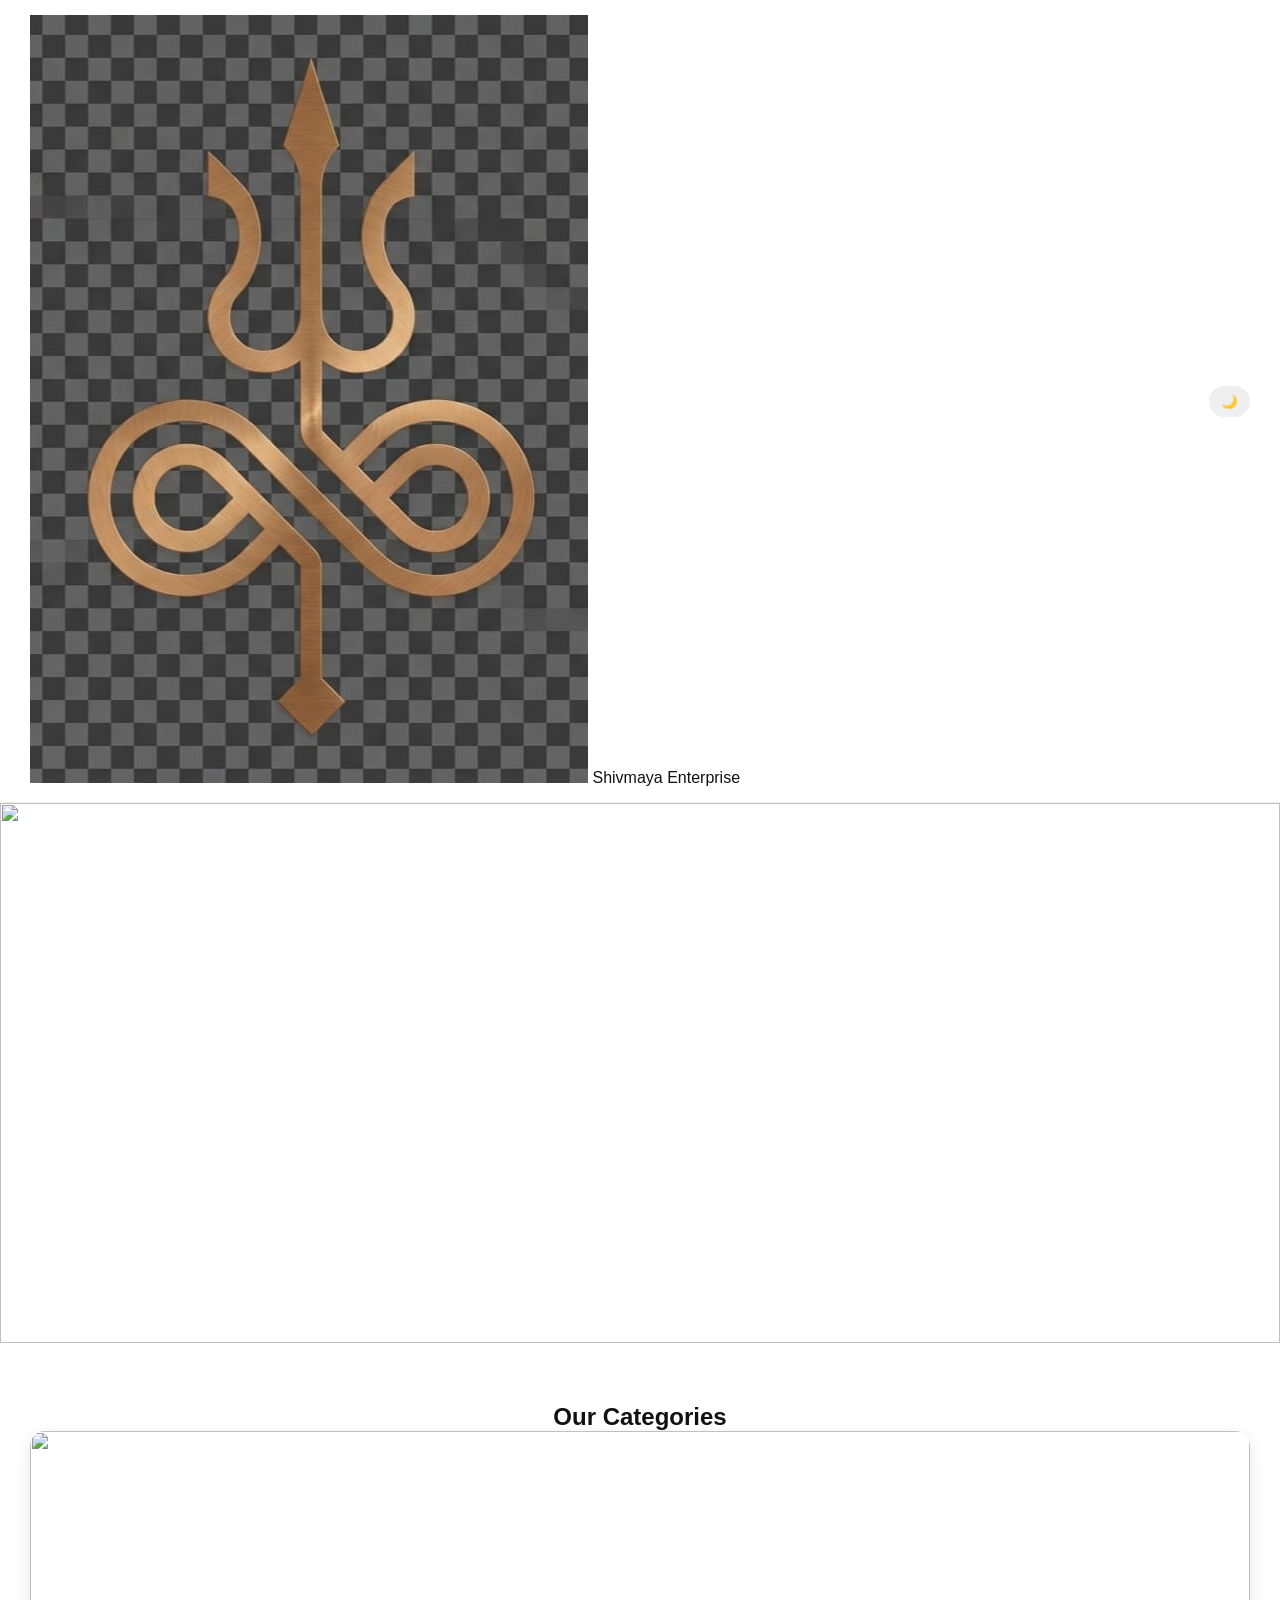
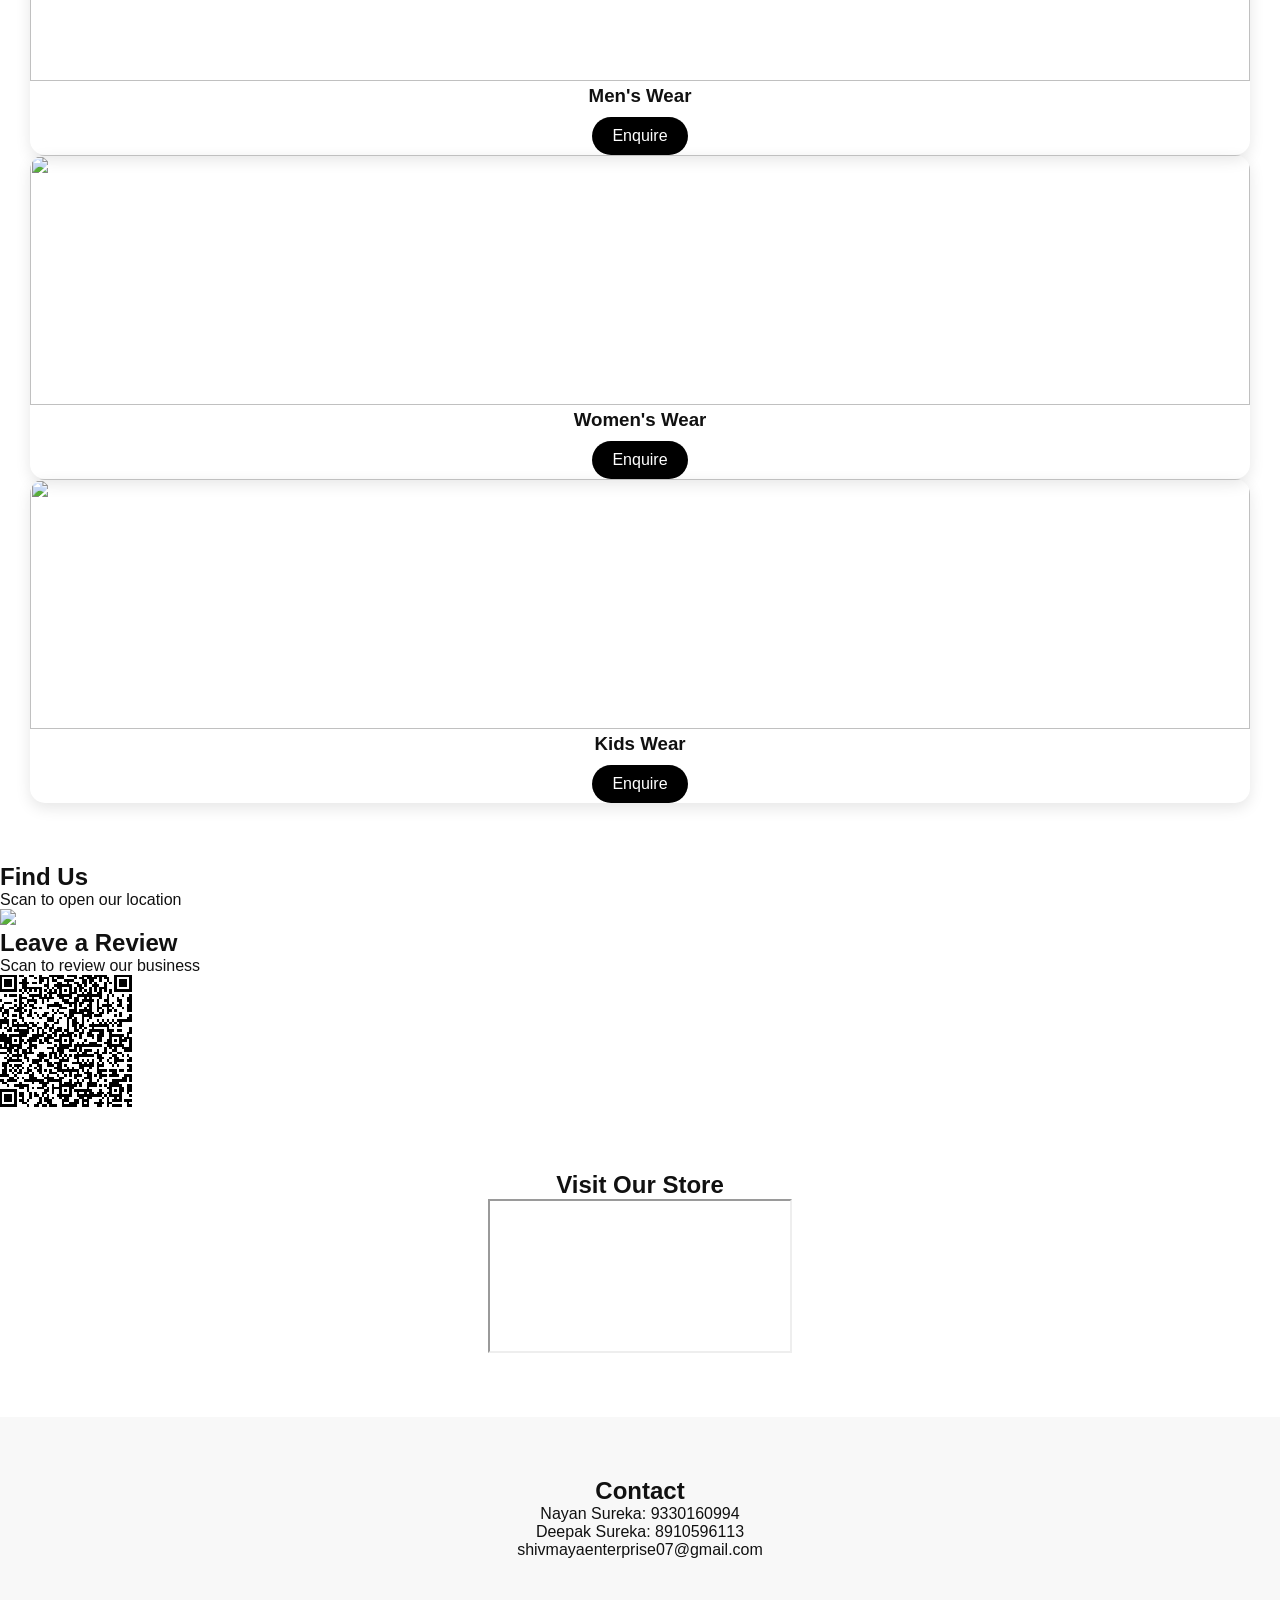
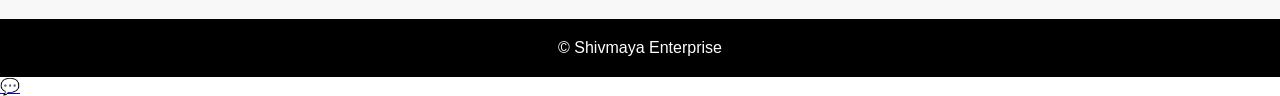
==== commit 55b8a659: "Update index.html" ====
--- a/index.html
+++ b/index.html
@@ -7,11 +7,11 @@
 
 <title>Shivmaya Enterprise</title>
 
-<meta name="description" content="Wholesale clothing in Kolkata for men, women and kids.">
+<meta name="description"
+content="Wholesale clothing for men, women and kids in Kolkata. Shivmaya Enterprise.">
 
 <link rel="stylesheet" href="style.css">
 
-<!-- FAVICON -->
 <link rel="icon" href="favicon.png">
 
 </head>
@@ -20,72 +20,102 @@
 
 <!-- HEADER -->
 
-<header>
+<header id="header">
+
 <div class="logo">
 <img src="images/logo.png">
 <span>Shivmaya Enterprise</span>
 </div>
 
 <button id="darkToggle">🌙</button>
+
 </header>
 
 <!-- HERO -->
 
 <section class="hero">
+
 <img src="images/banner.jpeg">
 
-<div class="hero-text">
+<div class="hero-text fade-in">
+
 <h1>Premium Wholesale Clothing</h1>
+
 <p>For Men • Women • Kids</p>
+
 </div>
+
 </section>
 
 <!-- PRODUCTS -->
 
-<section class="products">
+<section class="products reveal">
 
 <h2>Our Categories</h2>
 
 <div class="grid">
 
 <div class="card">
+
 <img src="images/mens.jpeg">
+
 <h3>Men's Wear</h3>
-<a href="https://wa.me/919330160994?text=Men%20Wear%20Enquiry" class="btn">Enquire</a>
+
+<a href="https://wa.me/919330160994?text=Men%20Wear%20Enquiry"
+class="btn">
+Enquire
+</a>
+
 </div>
 
 <div class="card">
+
 <img src="images/womens.jpeg">
+
 <h3>Women's Wear</h3>
-<a href="https://wa.me/919330160994?text=Women%20Wear%20Enquiry" class="btn">Enquire</a>
+
+<a href="https://wa.me/919330160994?text=Women%20Wear%20Enquiry"
+class="btn">
+Enquire
+</a>
+
 </div>
 
 <div class="card">
+
 <img src="images/kids.jpeg">
+
 <h3>Kids Wear</h3>
-<a href="https://wa.me/919330160994?text=Kids%20Wear%20Enquiry" class="btn">Enquire</a>
+
+<a href="https://wa.me/919330160994?text=Kids%20Wear%20Enquiry"
+class="btn">
+Enquire
+</a>
+
 </div>
 
 </div>
 
 </section>
 
-<!-- QR LOCATION -->
+<!-- LOCATION QR -->
 
-<section class="qr-section">
+<section class="qr-section reveal">
 
 <h2>Find Us</h2>
+
 <p>Scan to open our location</p>
 
 <img src="images/google-qr.png">
 
 </section>
 
-<!-- QR REVIEWS -->
+<!-- REVIEW QR -->
 
-<section class="qr-section">
+<section class="qr-section reveal">
 
 <h2>Leave a Review</h2>
+
 <p>Scan to review our business</p>
 
 <img src="images/review-qr.png">
@@ -94,11 +124,11 @@
 
 <!-- MAP -->
 
-<section class="map">
+<section class="map reveal">
 
 <h2>Visit Our Store</h2>
 
-<iframe 
+<iframe
 src="https://www.google.com/maps?q=3RD+FLOOR+41A+Tara+Chandra+Dutta+Street+Kolkata&output=embed">
 </iframe>
 
@@ -106,14 +136,16 @@
 
 <!-- CONTACT -->
 
-<section class="contact">
+<section class="contact reveal">
 
 <h2>Contact</h2>
 
 <p>
+
 Nayan Sureka: 9330160994<br>
 Deepak Sureka: 8910596113<br>
 shivmayaenterprise07@gmail.com
+
 </p>
 
 </section>
@@ -121,8 +153,20 @@
 <!-- FOOTER -->
 
 <footer>
+
 © Shivmaya Enterprise
+
 </footer>
+
+<!-- FLOATING WHATSAPP -->
+
+<a href="https://wa.me/919330160994"
+class="whatsapp"
+target="_blank">
+
+💬
+
+</a>
 
 <script src="script.js"></script>
 
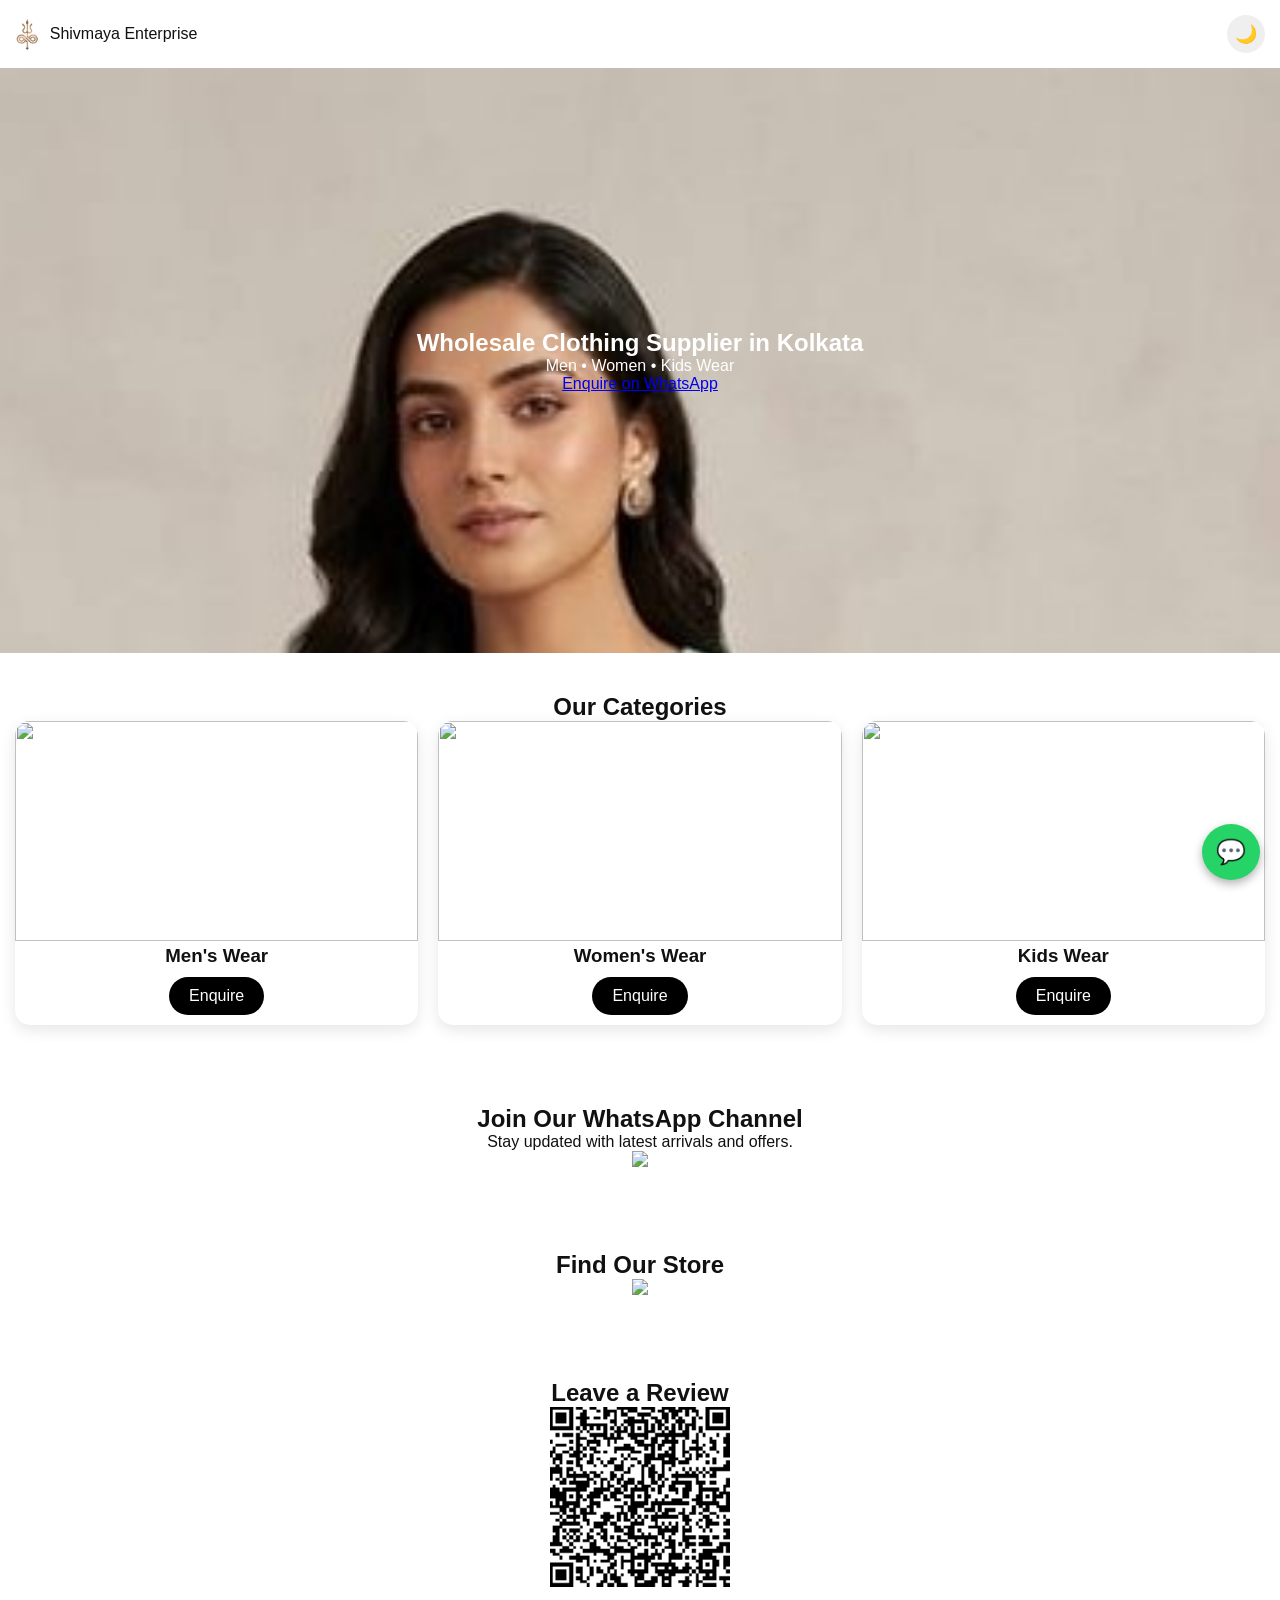
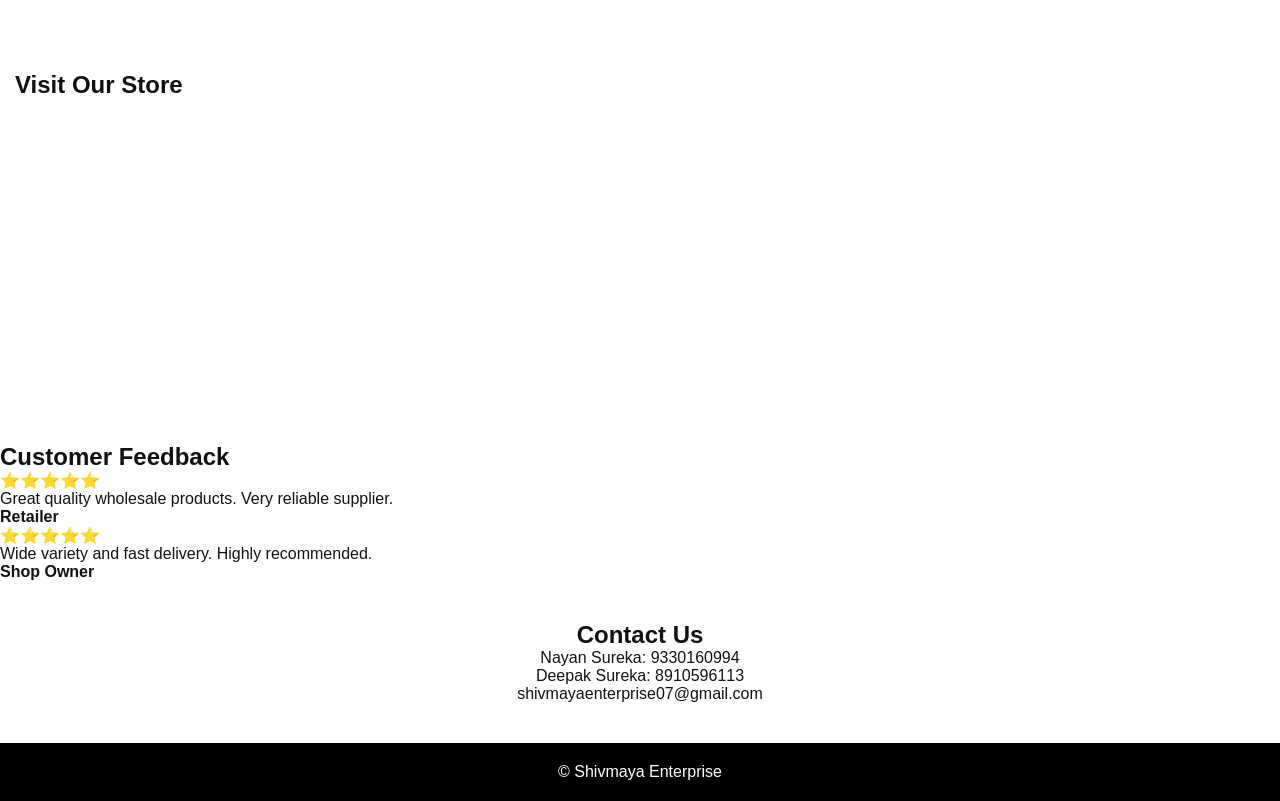
==== commit c6af978b: "Update index.html" ====
--- a/index.html
+++ b/index.html
@@ -1,30 +1,35 @@
 <!DOCTYPE html>
 <html lang="en">
+
 <head>
 
 <meta charset="UTF-8">
-<meta name="viewport" content="width=device-width, initial-scale=1.0">
+
+<meta name="viewport"
+content="width=device-width, initial-scale=1.0">
 
 <title>Shivmaya Enterprise</title>
 
 <meta name="description"
-content="Wholesale clothing for men, women and kids in Kolkata. Shivmaya Enterprise.">
+content="Wholesale clothing supplier in Kolkata. Men, Women and Kids wear.">
 
 <link rel="stylesheet" href="style.css">
 
-<link rel="icon" href="favicon.png">
+<link rel="icon"
+href="images/favicon.png">
 
 </head>
 
 <body>
 
-<!-- HEADER -->
-
-<header id="header">
+<header>
 
 <div class="logo">
+
 <img src="images/logo.png">
+
 <span>Shivmaya Enterprise</span>
+
 </div>
 
 <button id="darkToggle">🌙</button>
@@ -35,13 +40,30 @@
 
 <section class="hero">
 
-<img src="images/banner.jpeg">
-
-<div class="hero-text fade-in">
-
-<h1>Premium Wholesale Clothing</h1>
-
-<p>For Men • Women • Kids</p>
+<div class="slider">
+
+<img src="images/banner1.jpeg" class="slide active">
+<img src="images/banner2.jpeg" class="slide">
+<img src="images/banner3.jpeg" class="slide">
+
+</div>
+
+<div class="hero-text">
+
+<h1>
+Wholesale Clothing Supplier in Kolkata
+</h1>
+
+<p>
+Men • Women • Kids Wear
+</p>
+
+<a href="https://wa.me/919330160994"
+class="hero-btn">
+
+Enquire on WhatsApp
+
+</a>
 
 </div>
 
@@ -63,7 +85,9 @@
 
 <a href="https://wa.me/919330160994?text=Men%20Wear%20Enquiry"
 class="btn">
+
 Enquire
+
 </a>
 
 </div>
@@ -76,7 +100,9 @@
 
 <a href="https://wa.me/919330160994?text=Women%20Wear%20Enquiry"
 class="btn">
+
 Enquire
+
 </a>
 
 </div>
@@ -89,34 +115,49 @@
 
 <a href="https://wa.me/919330160994?text=Kids%20Wear%20Enquiry"
 class="btn">
+
 Enquire
-</a>
-
-</div>
-
-</div>
-
-</section>
-
-<!-- LOCATION QR -->
+
+</a>
+
+</div>
+
+</div>
+
+</section>
+
+<!-- WHATSAPP CHANNEL -->
 
 <section class="qr-section reveal">
 
-<h2>Find Us</h2>
-
-<p>Scan to open our location</p>
+<h2>
+Join Our WhatsApp Channel
+</h2>
+
+<p>
+Stay updated with latest arrivals
+and offers.
+</p>
+
+<img src="images/whatsapp-channel-qr.png">
+
+</section>
+
+<!-- LOCATION -->
+
+<section class="qr-section reveal">
+
+<h2>Find Our Store</h2>
 
 <img src="images/google-qr.png">
 
 </section>
 
-<!-- REVIEW QR -->
+<!-- REVIEWS -->
 
 <section class="qr-section reveal">
 
 <h2>Leave a Review</h2>
-
-<p>Scan to review our business</p>
 
 <img src="images/review-qr.png">
 
@@ -134,11 +175,49 @@
 
 </section>
 
+<!-- TESTIMONIALS -->
+
+<section class="testimonials reveal">
+
+<h2>Customer Feedback</h2>
+
+<div class="testimonial-grid">
+
+<div class="testimonial">
+
+⭐⭐⭐⭐⭐
+
+<p>
+Great quality wholesale products.
+Very reliable supplier.
+</p>
+
+<b>Retailer</b>
+
+</div>
+
+<div class="testimonial">
+
+⭐⭐⭐⭐⭐
+
+<p>
+Wide variety and fast delivery.
+Highly recommended.
+</p>
+
+<b>Shop Owner</b>
+
+</div>
+
+</div>
+
+</section>
+
 <!-- CONTACT -->
 
 <section class="contact reveal">
 
-<h2>Contact</h2>
+<h2>Contact Us</h2>
 
 <p>
 
@@ -150,8 +229,6 @@
 
 </section>
 
-<!-- FOOTER -->
-
 <footer>
 
 © Shivmaya Enterprise
@@ -161,8 +238,7 @@
 <!-- FLOATING WHATSAPP -->
 
 <a href="https://wa.me/919330160994"
-class="whatsapp"
-target="_blank">
+class="whatsapp">
 
 💬
 
@@ -171,4 +247,5 @@
 <script src="script.js"></script>
 
 </body>
+
 </html>
--- a/style.css
+++ b/style.css
@@ -2,16 +2,16 @@
 margin: 0;
 padding: 0;
 box-sizing: border-box;
-font-family: -apple-system, BlinkMacSystemFont, sans-serif;
-}
-
-/* BODY */
+font-family: -apple-system, sans-serif;
+}
 
 body {
-background: white;
+background: #fff;
 color: #111;
 transition: 0.3s;
 }
+
+/* DARK MODE */
 
 body.dark {
 background: #111;
@@ -23,53 +23,42 @@
 header {
 display: flex;
 justify-content: space-between;
+padding: 15px;
 align-items: center;
-padding: 15px 30px;
-border-bottom: 1px solid #eee;
-background: white;
 position: sticky;
 top: 0;
+background: white;
 z-index: 1000;
+transition: 0.3s;
 }
 
 body.dark header {
 background: #111;
 }
 
-.logo-area {
+.logo {
 display: flex;
 align-items: center;
 gap: 10px;
 }
 
-.logo-area img {
-height: 40px;
-}
-
-nav {
-display: flex;
-align-items: center;
-gap: 20px;
-}
-
-nav a {
-text-decoration: none;
-color: inherit;
-font-weight: 500;
+.logo img {
+height: 35px;
 }
 
 #darkToggle {
-padding: 8px 12px;
-border-radius: 20px;
+font-size: 18px;
+padding: 8px;
 border: none;
+border-radius: 50%;
 cursor: pointer;
 }
 
 /* HERO */
 
 .hero {
+height: 55vh;
 position: relative;
-height: 60vh;
 overflow: hidden;
 }
 
@@ -88,12 +77,47 @@
 color: white;
 }
 
-.hero-text h2 {
-font-size: 2.5rem;
-}
-
-.hero-text p {
-margin: 10px 0;
+/* FADE */
+
+.fade-in {
+animation: fade 2s ease;
+}
+
+@keyframes fade {
+from {opacity:0;}
+to {opacity:1;}
+}
+
+/* PRODUCTS */
+
+.products {
+padding: 40px 15px;
+text-align: center;
+}
+
+.grid {
+display: grid;
+grid-template-columns: 1fr;
+gap: 20px;
+}
+
+/* CARD */
+
+.card {
+border-radius: 15px;
+overflow: hidden;
+box-shadow: 0 5px 15px rgba(0,0,0,0.1);
+transition: 0.3s;
+}
+
+.card:hover {
+transform: translateY(-8px) scale(1.02);
+}
+
+.card img {
+width: 100%;
+height: 220px;
+object-fit: cover;
 }
 
 /* BUTTON */
@@ -105,7 +129,12 @@
 color: white;
 border-radius: 25px;
 text-decoration: none;
-margin-top: 10px;
+margin: 10px;
+transition: 0.3s;
+}
+
+.btn:hover {
+opacity: 0.8;
 }
 
 body.dark .btn {
@@ -113,77 +142,94 @@
 color: black;
 }
 
-/* PRODUCTS */
-
-.products {
-padding: 60px 30px;
-text-align: center;
-}
-
-.product-grid {
-display: grid;
-grid-template-columns: repeat(auto-fit, minmax(250px,1fr));
-gap: 30px;
-}
-
-.card {
-border-radius: 15px;
-overflow: hidden;
-box-shadow: 0 5px 15px rgba(0,0,0,0.1);
-}
-
-.card img {
+/* QR */
+
+.qr-section {
+padding: 40px 15px;
+text-align: center;
+}
+
+.qr-section img {
+width: 180px;
+}
+
+/* MAP */
+
+.map {
+padding: 40px 15px;
+}
+
+.map iframe {
 width: 100%;
-height: 250px;
-object-fit: cover;
-}
-
-/* ABOUT */
-
-.about {
-padding: 60px 30px;
-background: #f8f8f8;
-text-align: center;
-}
-
-body.dark .about {
-background: #222;
-}
-
-/* MAP */
-
-.map {
-padding: 60px 30px;
-text-align: center;
-}
-
-.qr {
-width: 220px;
-margin-top: 20px;
+height: 300px;
+border-radius: 10px;
+border: none;
 }
 
 /* CONTACT */
 
 .contact {
-padding: 60px 30px;
-background: #f8f8f8;
-text-align: center;
-}
-
-body.dark .contact {
-background: #222;
+padding: 40px 15px;
+text-align: center;
 }
 
 /* FOOTER */
 
 footer {
+padding: 20px;
+text-align: center;
 background: black;
 color: white;
-text-align: center;
-padding: 20px;
 }
 
 body.dark footer {
 background: white;
 color: black;
 }
+
+/* WHATSAPP BUTTON */
+
+.whatsapp {
+position: fixed;
+bottom: 20px;
+right: 20px;
+background: #25D366;
+color: white;
+font-size: 24px;
+padding: 14px;
+border-radius: 50%;
+text-decoration: none;
+box-shadow: 0 4px 10px rgba(0,0,0,0.3);
+transition: 0.3s;
+}
+
+.whatsapp:hover {
+transform: scale(1.1);
+}
+
+/* SCROLL REVEAL */
+
+.reveal {
+opacity: 0;
+transform: translateY(40px);
+transition: 0.6s;
+}
+
+.reveal.active {
+opacity: 1;
+transform: translateY(0);
+}
+
+/* DESKTOP */
+
+@media(min-width:768px) {
+
+.grid {
+grid-template-columns: repeat(3,1fr);
+}
+
+.hero {
+height: 65vh;
+}
+
+}
